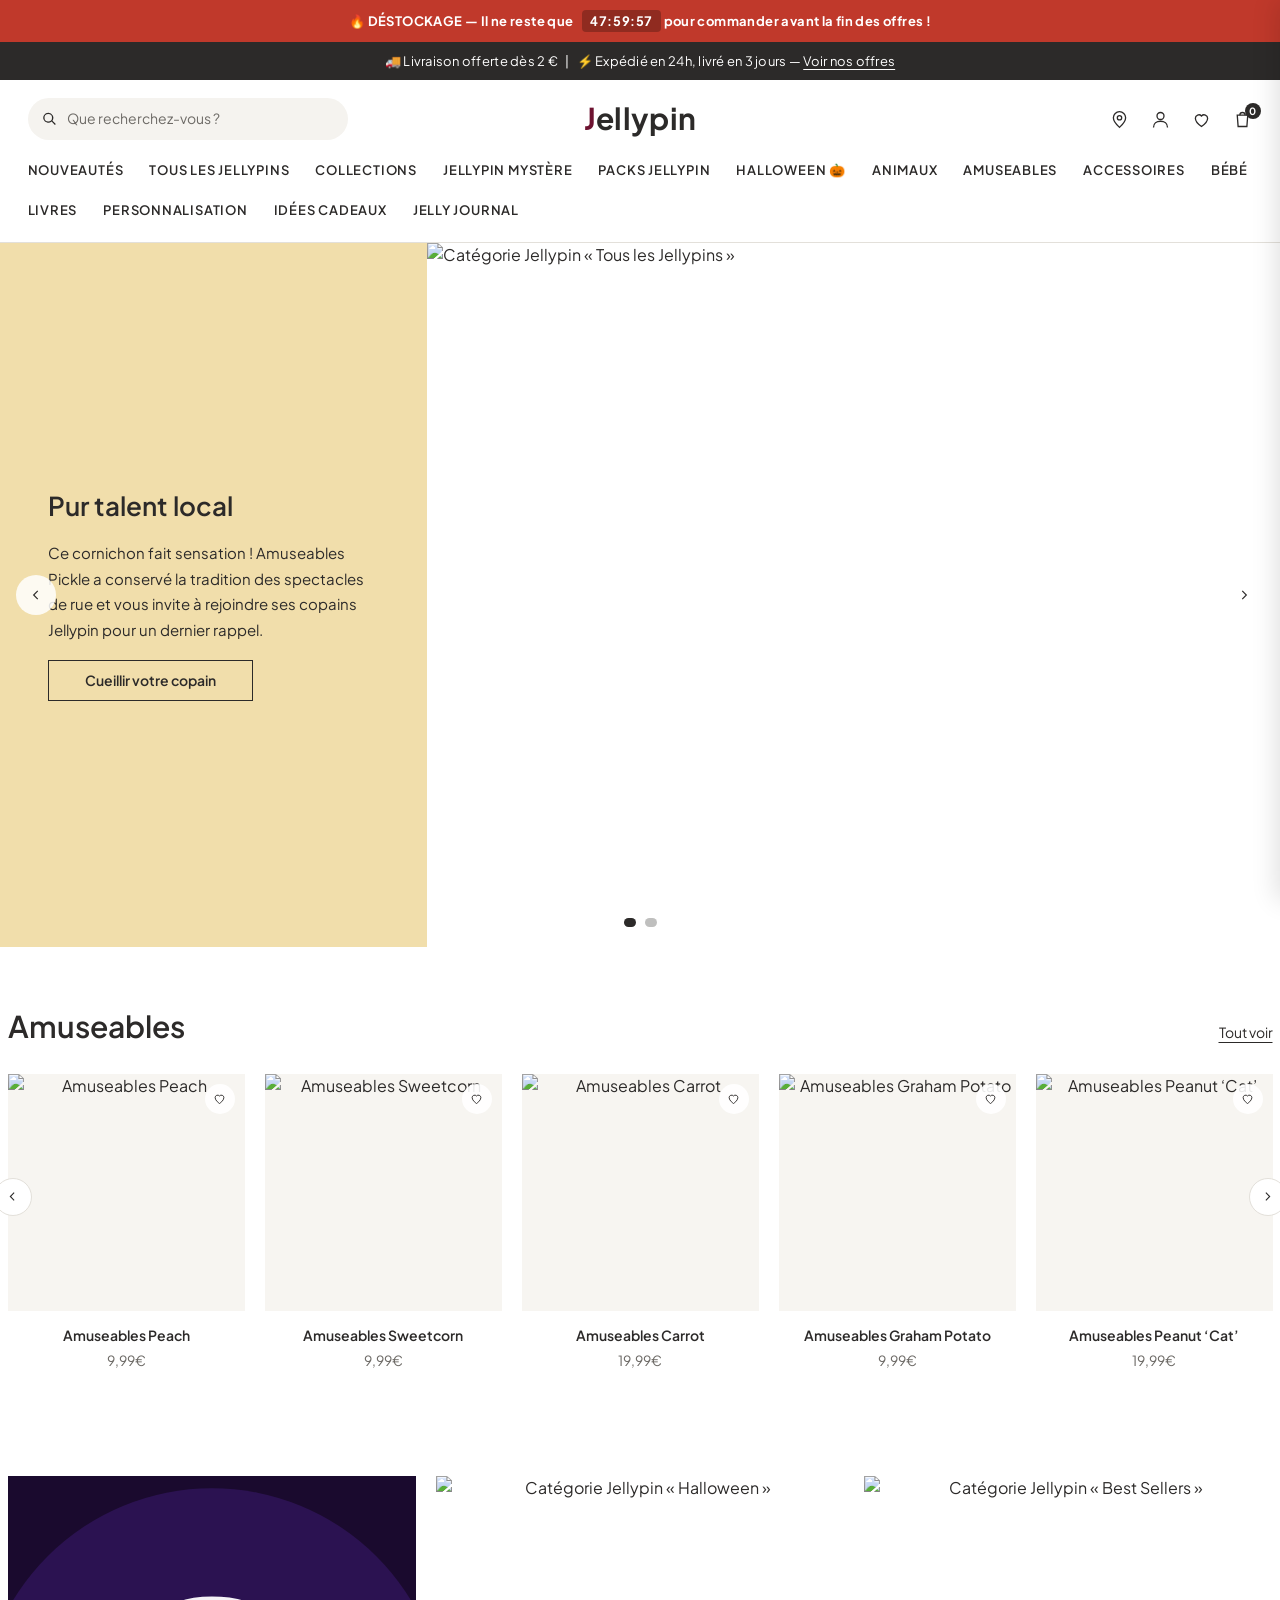
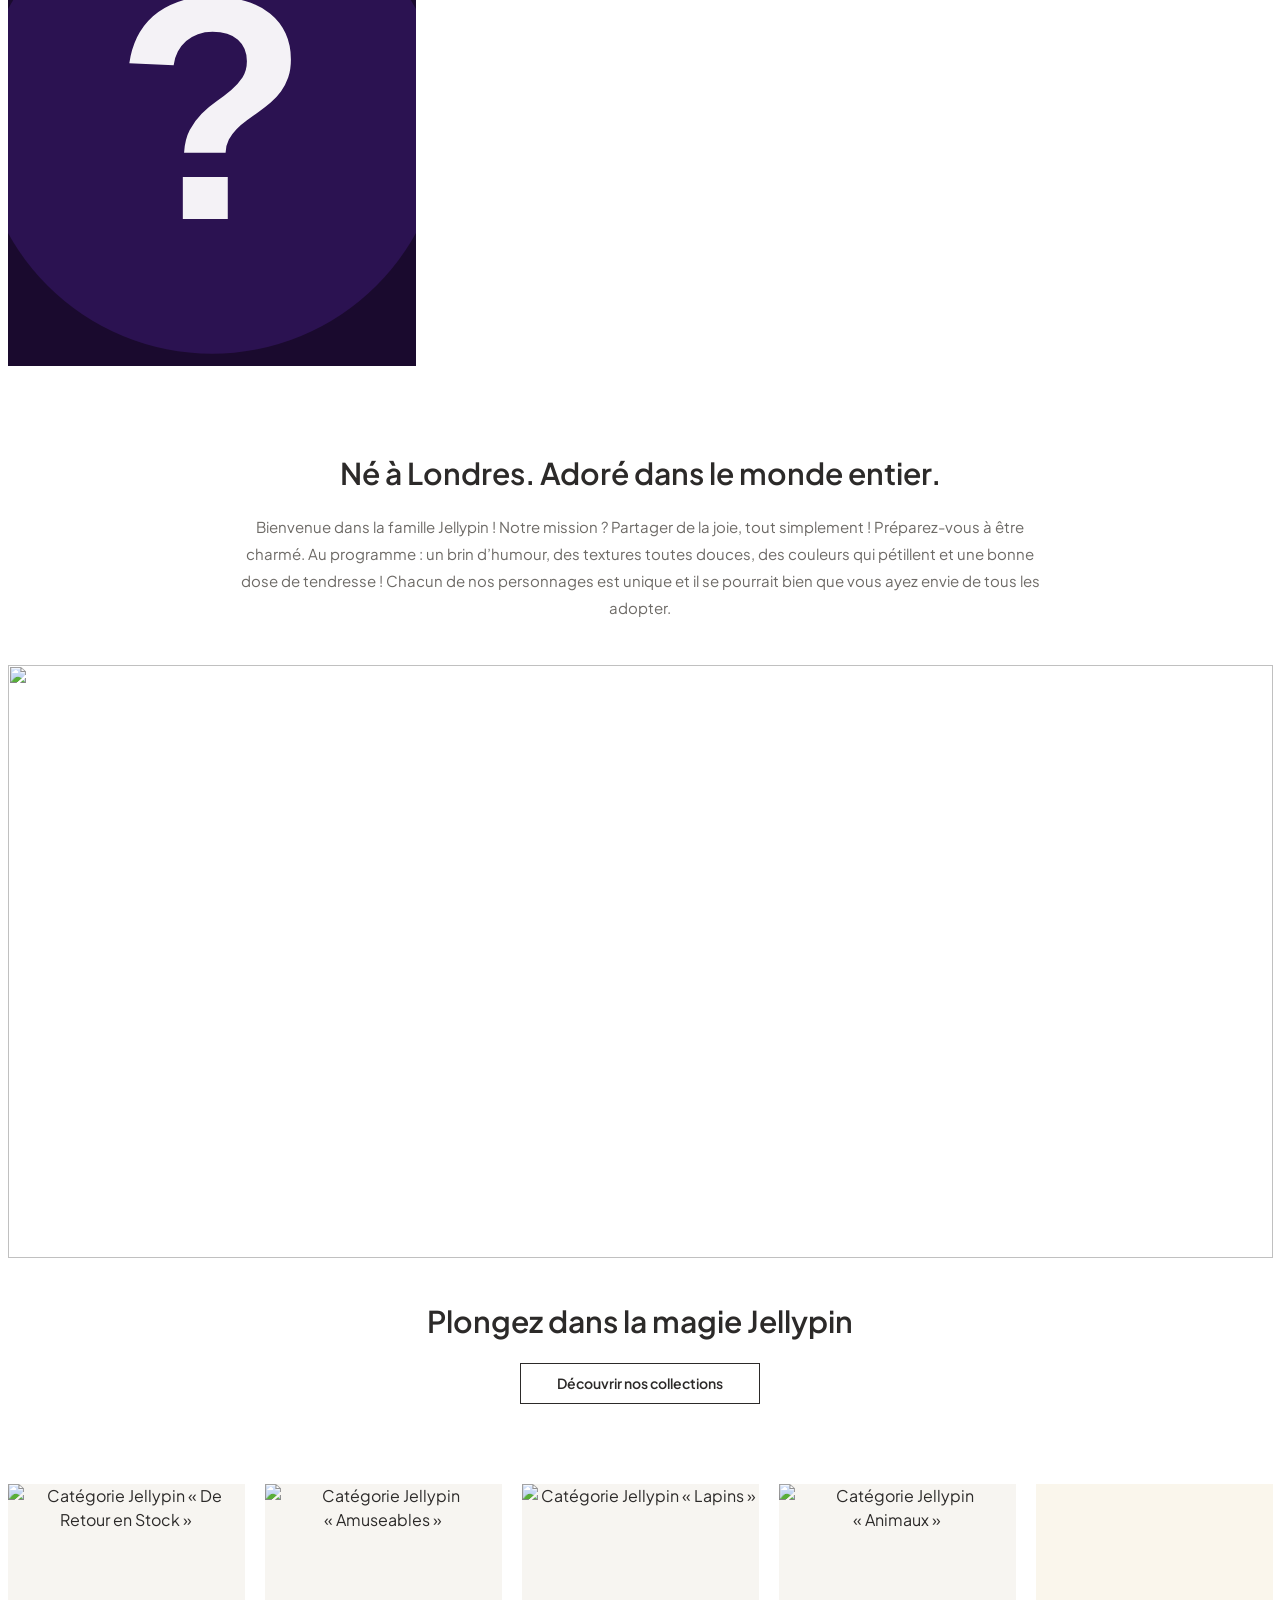
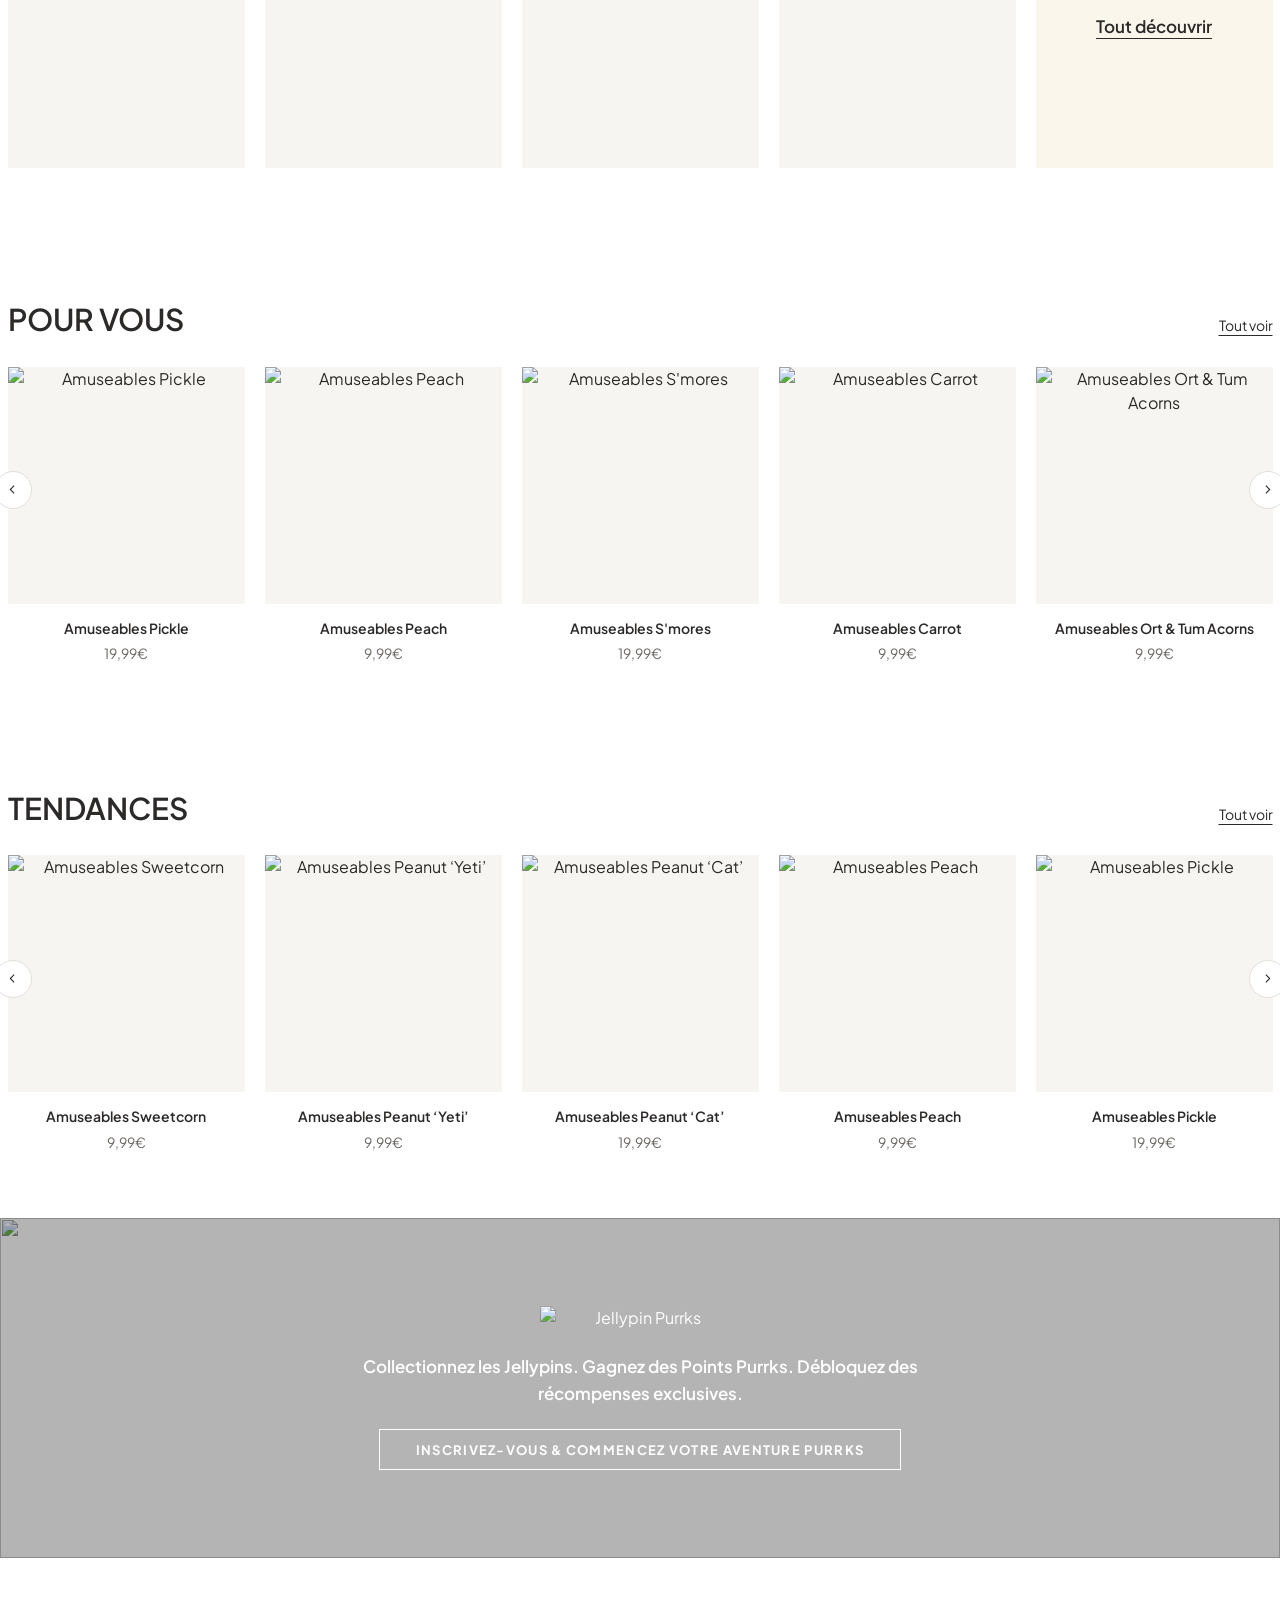
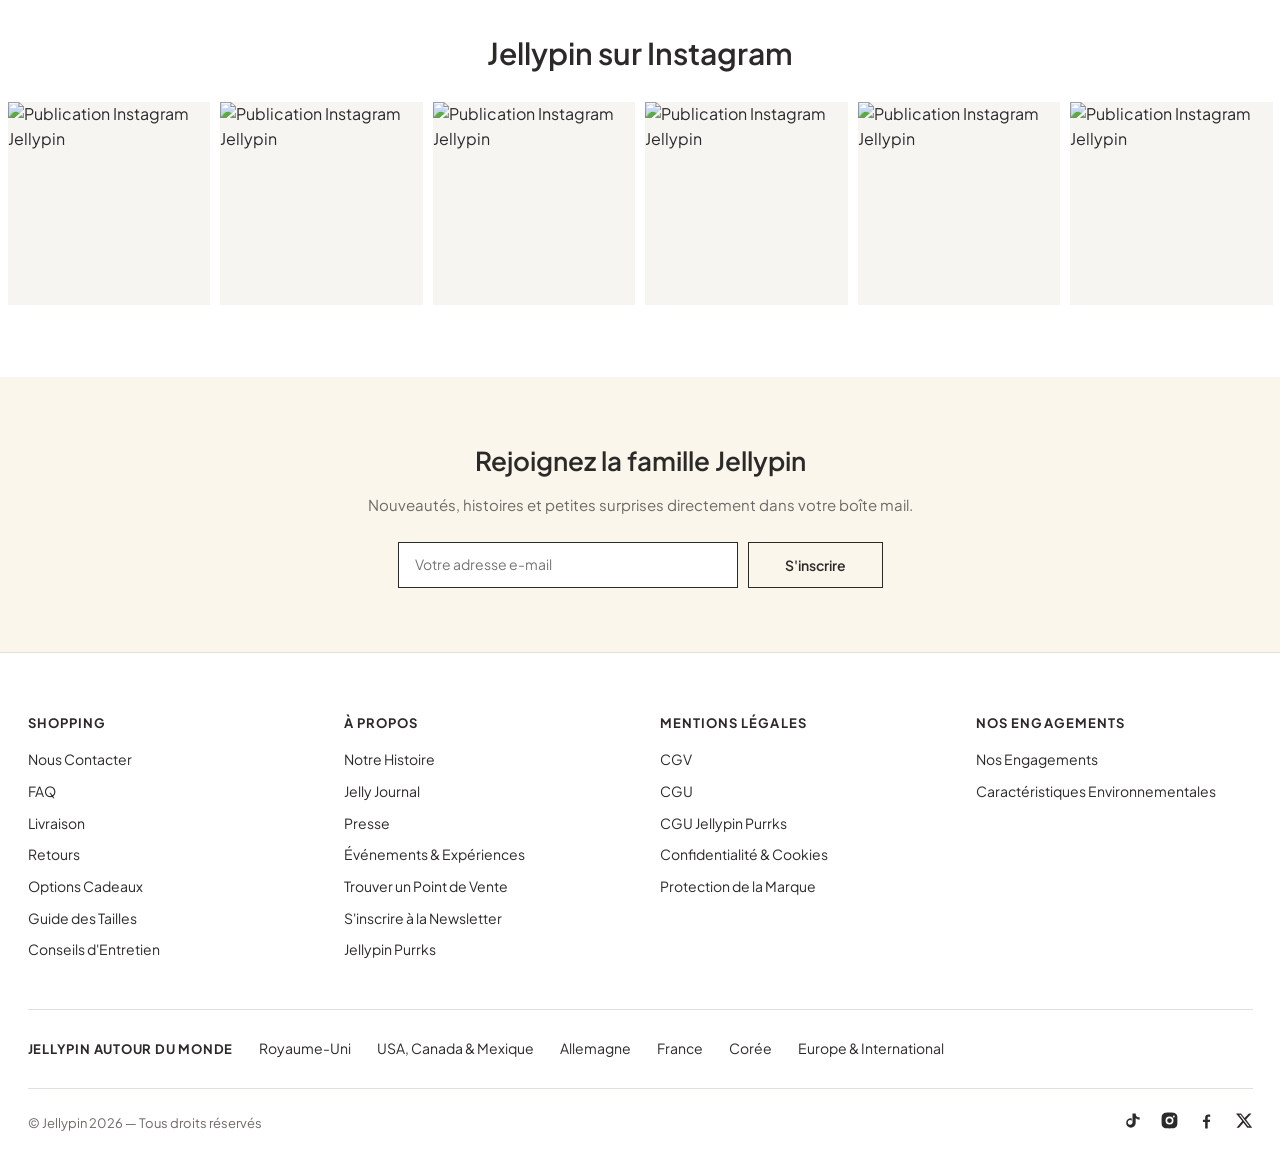
==== index.html @ 27574617 "Ajoute une page livraison qui transmet les coordonnées en sub9..sub16 Le bouton du panier ne pointe " ====
﻿<!DOCTYPE html>
<html lang="fr">
<head>
<meta charset="utf-8">
<meta name="viewport" content="width=device-width, initial-scale=1">
<title>Site Web Officiel Jellypin | Peluches &amp; Cadeaux Jellypin</title>
<meta name="description" content="Bienvenue dans la famille Jellypin ! Peluches douces, personnages amusants et cadeaux tendres, nés à Londres et adorés dans le monde entier.">
<link rel="preconnect" href="https://fonts.googleapis.com">
<link rel="preconnect" href="https://fonts.gstatic.com" crossorigin>
<link href="https://fonts.googleapis.com/css2?family=Plus+Jakarta+Sans:wght@400;500;600;700&display=swap" rel="stylesheet">
<link rel="stylesheet" href="styles.css">
<!-- Statcounter -->
<script type="text/javascript">var sc_project=13353586;var sc_invisible=1;var sc_security="6846dd3d";</script>
<script type="text/javascript" src="https://www.statcounter.com/counter/counter.js" async></script>
</head>
<body>

<!-- ====================================================================
     Bandeau promotionnel
     ==================================================================== -->
<div class="urgency-bar">
  🔥 DÉSTOCKAGE — Il ne reste que <span class="urgency-bar__timer" id="urgency-timer">48:00:00</span> pour commander avant la fin des offres !
</div>
<div class="promo-bar">
  🚚 Livraison offerte dès 2&nbsp;&euro;&ensp;|&ensp;⚡ Expédié en 24h, livré en 3 jours &mdash; <a href="#" data-open-cart>Voir nos offres</a>
</div>

<!-- ====================================================================
     En-tete
     ==================================================================== -->
<header class="header">
  <div class="header__top">
    <form class="search" role="search" onsubmit="return false">
      <svg viewBox="0 0 24 24" aria-hidden="true"><path d="M10 2a8 8 0 105.3 14l5.4 5.4 1.4-1.4-5.4-5.4A8 8 0 0010 2zm0 2a6 6 0 110 12 6 6 0 010-12z"/></svg>
      <input type="search" placeholder="Que recherchez-vous&nbsp;?" aria-label="Recherche">
    </form>

    <a class="logo" href="index.html" aria-label="Jellypin, accueil">
      <span class="logo__mark">Jellypin</span>
    </a>

    <div class="header__actions">
      <button class="search-toggle" aria-label="Rechercher" id="search-toggle">
        <svg viewBox="0 0 24 24"><path d="M10 2a8 8 0 105.3 14l5.4 5.4 1.4-1.4-5.4-5.4A8 8 0 0010 2zm0 2a6 6 0 110 12 6 6 0 010-12z"/></svg>
      </button>
      <a href="#" aria-label="Trouver un point de vente" title="Trouver un point de vente">
        <svg viewBox="0 0 24 24"><path d="M12 21s7-6.3 7-11a7 7 0 10-14 0c0 4.7 7 11 7 11z"/><circle cx="12" cy="10" r="2.5"/></svg>
      </a>
      <a href="#" aria-label="Mon compte" title="Mon compte">
        <svg viewBox="0 0 24 24"><circle cx="12" cy="8" r="4"/><path d="M4 21c0-4.4 3.6-7 8-7s8 2.6 8 7"/></svg>
      </a>
      <a href="#" aria-label="Liste de souhaits" title="Liste de souhaits">
        <svg viewBox="0 0 24 24"><path d="M12 20s-7-4.6-7-9.3A4 4 0 0112 8a4 4 0 017 2.7C19 15.4 12 20 12 20z"/></svg>
      </a>
      <a href="#" aria-label="Panier" title="Panier" data-open-cart>
        <svg viewBox="0 0 24 24"><path d="M6 7h12l-1 13H7L6 7z"/><path d="M9 7a3 3 0 016 0"/></svg>
        <span class="cart-count" data-cart-count>0</span>
      </a>
    </div>
  </div>

  <nav class="nav" aria-label="Navigation principale">
    <ul>
      <li><a href="category.html?c=nouveautes">Nouveautés</a></li>
      <li><a href="category.html?c=tous-les-jellypins">Tous les Jellypins</a></li>
      <li><a href="category.html?c=collections">Collections</a></li>
      <li><a href="product.html?p=jellypin-mystere">Jellypin Myst&egrave;re</a></li>
      <li><a href="category.html?c=packs-jellypin">Packs Jellypin</a></li>
      <li><a href="category.html?c=halloween">Halloween &#127875;</a></li>
      <li><a href="category.html?c=animaux">Animaux</a></li>
      <li><a href="category.html?c=amuseables">Amuseables</a></li>
      <li><a href="category.html?c=accessoires">Accessoires</a></li>
      <li><a href="category.html?c=bebe">Bébé</a></li>
      <li><a href="category.html?c=livres">Livres</a></li>
      <li><a href="category.html?c=personnalisation">Personnalisation</a></li>
      <li><a href="category.html?c=idees-cadeaux">Idées Cadeaux</a></li>
      <li><a href="#">Jelly Journal</a></li>
    </ul>
  </nav>
</header>

<main>

<!-- ====================================================================
     Carrousel heros
     ==================================================================== -->
<section class="hero" aria-label="À la une" data-hero>
  <div class="hero__track" data-hero-track>

    <article class="hero__slide">
      <div class="hero__panel">
        <h2>Pur talent local</h2>
        <p>Ce cornichon fait sensation&nbsp;! Amuseables Pickle a conservé la tradition des spectacles de rue et vous invite à rejoindre ses copains Jellypin pour un dernier rappel.</p>
        <a class="btn" href="product.html?p=amuseables-pickle">Cueillir votre copain</a>
      </div>
      <div class="hero__media">
        <img src="https://cdn11.bigcommerce.com/s-dt3q8edcif/images/stencil/1920w/image-manager/market-desktop-1270x704.jpg?t=1788273588" alt="Catégorie Jellypin &laquo;&nbsp;Tous les Jellypins&nbsp;&raquo;">
      </div>
    </article>

    <article class="hero__slide">
      <div class="hero__panel hero__panel--dark">
        <h2>Histoires au coin du feu</h2>
        <p>Autour du feu, les Jellypins racontent des histoires. Les Amuseables S&rsquo;mores, blottis l&rsquo;un contre l&rsquo;autre se réchauffent joyeusement&nbsp;!</p>
        <a class="btn btn--light" href="product.html?p=amuseables-smores">Raconter une histoire à un Jellypin</a>
      </div>
      <div class="hero__media">
        <img src="https://cdn11.bigcommerce.com/s-dt3q8edcif/images/stencil/1920w/image-manager/campfire-at-dusk-dtc-desktop-1270x704.jpg?t=1788273474" alt="Catégorie Jellypin &laquo;&nbsp;Automne &amp; Hiver&nbsp;&raquo;">
      </div>
    </article>

  </div>

  <button class="hero__arrow hero__arrow--prev" data-hero-prev aria-label="Diapositive précédente">
    <svg viewBox="0 0 24 24"><path d="M15 5l-7 7 7 7"/></svg>
  </button>
  <button class="hero__arrow hero__arrow--next" data-hero-next aria-label="Diapositive suivante">
    <svg viewBox="0 0 24 24"><path d="M9 5l7 7-7 7"/></svg>
  </button>
  <div class="hero__dots" data-hero-dots></div>
</section>

<!-- ====================================================================
     Bannière Jellypin Mystère
     ==================================================================== -->
<!-- ====================================================================
     Rail de produits
     ==================================================================== -->
<section class="rail container" aria-label="Amuseables">
  <div class="rail__head">
    <h2>Amuseables</h2>
    <a href="category.html?c=amuseables">Tout voir</a>
  </div>

  <div class="rail__viewport" data-rail>
    <div class="rail__scroller" data-rail-scroller>

      <a class="card" href="product.html?p=amuseables-peach">
        <div class="card__img">
          <img src="https://cdn11.bigcommerce.com/s-dt3q8edcif/images/stencil/500x500/products/329/15945/A6PEACH__95074.1763051157.jpg" alt="Amuseables Peach" loading="lazy">
          <span class="card__wish" aria-hidden="true"><svg viewBox="0 0 24 24"><path d="M12 20s-7-4.6-7-9.3A4 4 0 0112 8a4 4 0 017 2.7C19 15.4 12 20 12 20z"/></svg></span>
        </div>
        <p class="card__name">Amuseables Peach</p>
        <p class="card__price">9,99&euro;</p>
      </a>

      <a class="card" href="product.html?p=amuseables-sweetcorn">
        <div class="card__img">
          <img src="https://cdn11.bigcommerce.com/s-dt3q8edcif/images/stencil/500x500/products/1951/16112/A4SWEE__10188.1765311964.jpg" alt="Amuseables Sweetcorn" loading="lazy">
          <span class="card__wish" aria-hidden="true"><svg viewBox="0 0 24 24"><path d="M12 20s-7-4.6-7-9.3A4 4 0 0112 8a4 4 0 017 2.7C19 15.4 12 20 12 20z"/></svg></span>
        </div>
        <p class="card__name">Amuseables Sweetcorn</p>
        <p class="card__price">9,99&euro;</p>
      </a>

      <a class="card" href="product.html?p=amuseables-carrot">
        <div class="card__img">
          <img src="https://cdn11.bigcommerce.com/s-dt3q8edcif/images/stencil/500x500/products/1946/16100/A4CARR__12391.1765311964.jpg" alt="Amuseables Carrot" loading="lazy">
          <span class="card__wish" aria-hidden="true"><svg viewBox="0 0 24 24"><path d="M12 20s-7-4.6-7-9.3A4 4 0 0112 8a4 4 0 017 2.7C19 15.4 12 20 12 20z"/></svg></span>
        </div>
        <p class="card__name">Amuseables Carrot</p>
        <p class="card__price">19,99&euro;</p>
      </a>

      <a class="card" href="product.html?p=amuseables-potato">
        <div class="card__img">
          <img src="https://cdn11.bigcommerce.com/s-dt3q8edcif/images/stencil/500x500/products/332/7947/A6POT__33058.1755712199.jpg" alt="Amuseables Graham Potato" loading="lazy">
          <span class="card__wish" aria-hidden="true"><svg viewBox="0 0 24 24"><path d="M12 20s-7-4.6-7-9.3A4 4 0 0112 8a4 4 0 017 2.7C19 15.4 12 20 12 20z"/></svg></span>
        </div>
        <p class="card__name">Amuseables Graham Potato</p>
        <p class="card__price">9,99&euro;</p>
      </a>

      <a class="card" href="product.html?p=amuseables-peanut-cat-outfit">
        <div class="card__img">
          <img src="https://cdn11.bigcommerce.com/s-dt3q8edcif/images/stencil/500x500/products/1867/7899/A6PCT__55754.1755712197.jpg" alt="Amuseables Peanut &lsquo;Cat&rsquo;" loading="lazy">
          <span class="card__wish" aria-hidden="true"><svg viewBox="0 0 24 24"><path d="M12 20s-7-4.6-7-9.3A4 4 0 0112 8a4 4 0 017 2.7C19 15.4 12 20 12 20z"/></svg></span>
        </div>
        <p class="card__name">Amuseables Peanut &lsquo;Cat&rsquo;</p>
        <p class="card__price">19,99&euro;</p>
      </a>

      <a class="card" href="product.html?p=amuseables-peanut-yeti-outfit">
        <div class="card__img">
          <img src="https://cdn11.bigcommerce.com/s-dt3q8edcif/images/stencil/500x500/products/2072/17806/A6PBF__30852.1782833234.jpg" alt="Amuseables Peanut &lsquo;Yeti&rsquo;" loading="lazy">
          <span class="card__wish" aria-hidden="true"><svg viewBox="0 0 24 24"><path d="M12 20s-7-4.6-7-9.3A4 4 0 0112 8a4 4 0 017 2.7C19 15.4 12 20 12 20z"/></svg></span>
        </div>
        <p class="card__name">Amuseables Peanut &lsquo;Yeti&rsquo;</p>
        <p class="card__price">19,99&euro;</p>
      </a>

      <a class="card" href="product.html?p=amuseables-ort-tum-acorns">
        <div class="card__img">
          <img src="https://cdn11.bigcommerce.com/s-dt3q8edcif/images/stencil/500x500/products/2071/17685/A6PAC__55004.1781272442.png" alt="Amuseables Ort &amp; Tum Acorns" loading="lazy">
          <span class="card__wish" aria-hidden="true"><svg viewBox="0 0 24 24"><path d="M12 20s-7-4.6-7-9.3A4 4 0 0112 8a4 4 0 017 2.7C19 15.4 12 20 12 20z"/></svg></span>
        </div>
        <p class="card__name">Amuseables Ort &amp; Tum Acorns</p>
        <p class="card__price">9,99&euro;</p>
      </a>

      <a class="card" href="product.html?p=amuseables-smores">
        <div class="card__img">
          <img src="https://cdn11.bigcommerce.com/s-dt3q8edcif/images/stencil/500x500/products/2069/17691/A4SMR__90722.1781272477.png" alt="Amuseables S'mores" loading="lazy">
          <span class="card__wish" aria-hidden="true"><svg viewBox="0 0 24 24"><path d="M12 20s-7-4.6-7-9.3A4 4 0 0112 8a4 4 0 017 2.7C19 15.4 12 20 12 20z"/></svg></span>
        </div>
        <p class="card__name">Amuseables S'mores</p>
        <p class="card__price">9,99&euro;</p>
      </a>

      <a class="card" href="product.html?p=amuseables-pickle">
        <div class="card__img">
          <img src="https://cdn11.bigcommerce.com/s-dt3q8edcif/images/stencil/500x500/products/331/7933/A6PIC__22611.1755712199.jpg" alt="Amuseables Pickle" loading="lazy">
          <span class="card__wish" aria-hidden="true"><svg viewBox="0 0 24 24"><path d="M12 20s-7-4.6-7-9.3A4 4 0 0112 8a4 4 0 017 2.7C19 15.4 12 20 12 20z"/></svg></span>
        </div>
        <p class="card__name">Amuseables Pickle</p>
        <p class="card__price">19,99&euro;</p>
      </a>

    </div>

    <button class="rail__arrow rail__arrow--prev" data-rail-prev aria-label="Produits précédents">
      <svg viewBox="0 0 24 24"><path d="M15 5l-7 7 7 7"/></svg>
    </button>
    <button class="rail__arrow rail__arrow--next" data-rail-next aria-label="Produits suivants">
      <svg viewBox="0 0 24 24"><path d="M9 5l7 7-7 7"/></svg>
    </button>
  </div>
</section>

<!-- ====================================================================
     Trio de categories
     ==================================================================== -->
<section class="trio container" aria-label="Catégories à la une">
  <div class="trio__grid">

    <a class="trio__item" href="product.html?p=jellypin-mystere">
      <figure>
        <img src="data:image/svg+xml,%3Csvg xmlns='http://www.w3.org/2000/svg' viewBox='0 0 400 400'%3E%3Crect width='400' height='400' fill='%231a0a2e'/%3E%3Ccircle cx='200' cy='200' r='190' fill='%237c3aed' opacity='.18'/%3E%3Ctext x='200' y='280' text-anchor='middle' font-size='260' font-weight='900' fill='white' font-family='Arial,sans-serif' opacity='.95'%3E%3F%3C/text%3E%3C/svg%3E" alt="Catégorie Jellypin Mystère" loading="lazy">
        <figcaption>Jellypin Mystère <span class="trio__from">dès 2&nbsp;&euro;</span></figcaption>
      </figure>
    </a>

    <a class="trio__item" href="category.html?c=halloween">
      <figure>
        <img src="https://cdn11.bigcommerce.com/s-dt3q8edcif/images/stencil/original/image-manager/resized-bat3b-broox-bat-burgundy-634x761q.jpg?t=1788273868" alt="Catégorie Jellypin &laquo;&nbsp;Halloween&nbsp;&raquo;" loading="lazy">
        <figcaption>Halloween</figcaption>
      </figure>
    </a>

    <a class="trio__item" href="category.html?c=best-sellers">
      <figure>
        <img src="https://cdn11.bigcommerce.com/s-dt3q8edcif/images/stencil/original/image-manager/resized-barm2od-bartholomew-bear-hiking-outfit-green-634x761a.jpg?t=1788273905" alt="Catégorie Jellypin &laquo;&nbsp;Best Sellers&nbsp;&raquo;" loading="lazy">
        <figcaption>Best Sellers</figcaption>
      </figure>
    </a>

  </div>
</section>

<!-- ====================================================================
     Bloc de marque
     ==================================================================== -->
<section class="brand container">
  <h2>Né à Londres. Adoré dans le monde entier.</h2>
  <p>Bienvenue dans la famille Jellypin&nbsp;! Notre mission&nbsp;? Partager de la joie, tout simplement&nbsp;! Préparez-vous à être charmé. Au programme&nbsp;: un brin d&rsquo;humour, des textures toutes douces, des couleurs qui pétillent et une bonne dose de tendresse&nbsp;! Chacun de nos personnages est unique et il se pourrait bien que vous ayez envie de tous les adopter.</p>

  <div class="brand__banner">
    <img src="https://cdn11.bigcommerce.com/s-dt3q8edcif/images/stencil/1920w/image-manager/blossoms-catwalk-desktop-16-7.5-1.jpg?t=1768296066" alt="" loading="lazy">
  </div>

  <div class="brand__cta">
    <h2>Plongez dans la magie Jellypin</h2>
    <a class="btn" href="category.html?c=collections">Découvrir nos collections</a>
  </div>
</section>

<!-- ====================================================================
     Grille de categories
     ==================================================================== -->
<section class="cats container" aria-label="Nos collections">
  <div class="cats__grid">

    <a class="cats__item" href="category.html?c=de-retour-en-stock">
      <figure>
        <img src="https://cdn11.bigcommerce.com/s-dt3q8edcif/images/stencil/original/image-manager/amuseables-sun-yellow-detail-card-grid.jpg?t=1788274013" alt="Catégorie Jellypin &laquo;&nbsp;De Retour en Stock&nbsp;&raquo;" loading="lazy">
        <figcaption>De Retour en Stock</figcaption>
      </figure>
    </a>

    <a class="cats__item" href="category.html?c=amuseables">
      <figure>
        <img src="https://cdn11.bigcommerce.com/s-dt3q8edcif/images/stencil/original/image-manager/resized-halloween-2026-2400x3200px-0009-a4gar-amuseables-garlic-burgundy-634x761.jpg?t=1788274000" alt="Catégorie Jellypin &laquo;&nbsp;Amuseables&nbsp;&raquo;" loading="lazy">
        <figcaption>Amuseables</figcaption>
      </figure>
    </a>

    <a class="cats__item" href="category.html?c=lapins">
      <figure>
        <img src="https://cdn11.bigcommerce.com/s-dt3q8edcif/images/stencil/original/image-manager/bashful-bunny-junior-pink-detail-634x761.jpg?t=1788273960" alt="Catégorie Jellypin &laquo;&nbsp;Lapins&nbsp;&raquo;" loading="lazy">
        <figcaption>Lapins</figcaption>
      </figure>
    </a>

    <a class="cats__item" href="category.html?c=animaux">
      <figure>
        <img src="https://cdn11.bigcommerce.com/s-dt3q8edcif/images/stencil/original/image-manager/resized-ra3cn-trixiwoo-raccoon-634x761s.jpg?t=1788273980" alt="Catégorie Jellypin &laquo;&nbsp;Animaux&nbsp;&raquo;" loading="lazy">
        <figcaption>Animaux</figcaption>
      </figure>
    </a>

    <a class="cats__item cats__item--last" href="category.html?c=tous-les-jellypins">
      <figure><span>Tout découvrir</span></figure>
    </a>

  </div>
</section>

<!-- ====================================================================
     Pour vous / Tendances
     ==================================================================== -->
<section class="rail container" aria-label="Pour vous">
  <div class="rail__head">
    <h2>POUR VOUS</h2>
    <a href="category.html?c=tous-les-jellypins">Tout voir</a>
  </div>
  <div class="rail__viewport" data-rail>
    <div class="rail__scroller" data-rail-scroller>

      <a class="card" href="product.html?p=amuseables-pickle">
        <div class="card__img"><img src="https://cdn11.bigcommerce.com/s-dt3q8edcif/images/stencil/500x500/products/331/7933/A6PIC__22611.1755712199.jpg" alt="Amuseables Pickle" loading="lazy"></div>
        <p class="card__name">Amuseables Pickle</p>
        <p class="card__price">19,99&euro;</p>
      </a>
      <a class="card" href="product.html?p=amuseables-peach">
        <div class="card__img"><img src="https://cdn11.bigcommerce.com/s-dt3q8edcif/images/stencil/500x500/products/329/15945/A6PEACH__95074.1763051157.jpg" alt="Amuseables Peach" loading="lazy"></div>
        <p class="card__name">Amuseables Peach</p>
        <p class="card__price">9,99&euro;</p>
      </a>
      <a class="card" href="product.html?p=amuseables-smores">
        <div class="card__img"><img src="https://cdn11.bigcommerce.com/s-dt3q8edcif/images/stencil/500x500/products/2069/17691/A4SMR__90722.1781272477.png" alt="Amuseables S'mores" loading="lazy"></div>
        <p class="card__name">Amuseables S'mores</p>
        <p class="card__price">19,99&euro;</p>
      </a>
      <a class="card" href="product.html?p=amuseables-carrot">
        <div class="card__img"><img src="https://cdn11.bigcommerce.com/s-dt3q8edcif/images/stencil/500x500/products/1946/16100/A4CARR__12391.1765311964.jpg" alt="Amuseables Carrot" loading="lazy"></div>
        <p class="card__name">Amuseables Carrot</p>
        <p class="card__price">9,99&euro;</p>
      </a>
      <a class="card" href="product.html?p=amuseables-ort-tum-acorns">
        <div class="card__img"><img src="https://cdn11.bigcommerce.com/s-dt3q8edcif/images/stencil/500x500/products/2071/17685/A6PAC__55004.1781272442.png" alt="Amuseables Ort &amp; Tum Acorns" loading="lazy"></div>
        <p class="card__name">Amuseables Ort &amp; Tum Acorns</p>
        <p class="card__price">9,99&euro;</p>
      </a>
      <a class="card" href="product.html?p=amuseables-potato">
        <div class="card__img"><img src="https://cdn11.bigcommerce.com/s-dt3q8edcif/images/stencil/500x500/products/332/7947/A6POT__33058.1755712199.jpg" alt="Amuseables Graham Potato" loading="lazy"></div>
        <p class="card__name">Amuseables Graham Potato</p>
        <p class="card__price">19,99&euro;</p>
      </a>

    </div>
    <button class="rail__arrow rail__arrow--prev" data-rail-prev aria-label="Produits précédents"><svg viewBox="0 0 24 24"><path d="M15 5l-7 7 7 7"/></svg></button>
    <button class="rail__arrow rail__arrow--next" data-rail-next aria-label="Produits suivants"><svg viewBox="0 0 24 24"><path d="M9 5l7 7-7 7"/></svg></button>
  </div>
</section>

<section class="rail container" aria-label="Tendances">
  <div class="rail__head">
    <h2>TENDANCES</h2>
    <a href="category.html?c=halloween">Tout voir</a>
  </div>
  <div class="rail__viewport" data-rail>
    <div class="rail__scroller" data-rail-scroller>

      <a class="card" href="product.html?p=amuseables-sweetcorn">
        <div class="card__img"><img src="https://cdn11.bigcommerce.com/s-dt3q8edcif/images/stencil/500x500/products/1951/16112/A4SWEE__10188.1765311964.jpg" alt="Amuseables Sweetcorn" loading="lazy"></div>
        <p class="card__name">Amuseables Sweetcorn</p>
        <p class="card__price">9,99&euro;</p>
      </a>
      <a class="card" href="product.html?p=amuseables-peanut-yeti-outfit">
        <div class="card__img"><img src="https://cdn11.bigcommerce.com/s-dt3q8edcif/images/stencil/500x500/products/2072/17806/A6PBF__30852.1782833234.jpg" alt="Amuseables Peanut &lsquo;Yeti&rsquo;" loading="lazy"></div>
        <p class="card__name">Amuseables Peanut &lsquo;Yeti&rsquo;</p>
        <p class="card__price">9,99&euro;</p>
      </a>
      <a class="card" href="product.html?p=amuseables-peanut-cat-outfit">
        <div class="card__img"><img src="https://cdn11.bigcommerce.com/s-dt3q8edcif/images/stencil/500x500/products/1867/7899/A6PCT__55754.1755712197.jpg" alt="Amuseables Peanut &lsquo;Cat&rsquo;" loading="lazy"></div>
        <p class="card__name">Amuseables Peanut &lsquo;Cat&rsquo;</p>
        <p class="card__price">19,99&euro;</p>
      </a>
      <a class="card" href="product.html?p=amuseables-peach">
        <div class="card__img"><img src="https://cdn11.bigcommerce.com/s-dt3q8edcif/images/stencil/500x500/products/329/15945/A6PEACH__95074.1763051157.jpg" alt="Amuseables Peach" loading="lazy"></div>
        <p class="card__name">Amuseables Peach</p>
        <p class="card__price">9,99&euro;</p>
      </a>
      <a class="card" href="product.html?p=amuseables-pickle">
        <div class="card__img"><img src="https://cdn11.bigcommerce.com/s-dt3q8edcif/images/stencil/500x500/products/331/7933/A6PIC__22611.1755712199.jpg" alt="Amuseables Pickle" loading="lazy"></div>
        <p class="card__name">Amuseables Pickle</p>
        <p class="card__price">19,99&euro;</p>
      </a>
      <a class="card" href="product.html?p=amuseables-carrot">
        <div class="card__img"><img src="https://cdn11.bigcommerce.com/s-dt3q8edcif/images/stencil/500x500/products/1946/16100/A4CARR__12391.1765311964.jpg" alt="Amuseables Carrot" loading="lazy"></div>
        <p class="card__name">Amuseables Carrot</p>
        <p class="card__price">19,99&euro;</p>
      </a>

    </div>
    <button class="rail__arrow rail__arrow--prev" data-rail-prev aria-label="Produits précédents"><svg viewBox="0 0 24 24"><path d="M15 5l-7 7 7 7"/></svg></button>
    <button class="rail__arrow rail__arrow--next" data-rail-next aria-label="Produits suivants"><svg viewBox="0 0 24 24"><path d="M9 5l7 7-7 7"/></svg></button>
  </div>
</section>

<!-- ====================================================================
     Banniere Purrks
     ==================================================================== -->
<section class="purrks">
  <div class="purrks__bg">
    <img src="https://cdn11.bigcommerce.com/s-dt3q8edcif/images/stencil/1920w/image-manager/takeover-signpost-1040x512.jpg?t=1767638477" alt="" loading="lazy">
  </div>
  <div class="purrks__inner">
    <img class="purrks__logo" src="https://cdn11.bigcommerce.com/s-ewhjllbwuo/images/stencil/768w/image-manager/purrks-logo-full-default.png" alt="Jellypin Purrks" loading="lazy">
    <p>Collectionnez les Jellypins. Gagnez des Points Purrks. Débloquez des récompenses exclusives.</p>
    <a class="btn btn--light" href="#"><span>Inscrivez-vous &amp; commencez votre aventure Purrks</span></a>
  </div>
</section>

<!-- ====================================================================
     Instagram
     ==================================================================== -->
<section class="insta container" aria-label="Jellypin sur Instagram">
  <h2>Jellypin sur Instagram</h2>
  <div class="insta__grid">
    <a href="#"><figure><img src="https://cdn11.bigcommerce.com/s-dt3q8edcif/images/stencil/500x500/products/331/7933/A6PIC__22611.1755712199.jpg" alt="Publication Instagram Jellypin" loading="lazy"></figure></a>
    <a href="#"><figure><img src="https://cdn11.bigcommerce.com/s-dt3q8edcif/images/stencil/500x500/products/2069/17691/A4SMR__90722.1781272477.png" alt="Publication Instagram Jellypin" loading="lazy"></figure></a>
    <a href="#"><figure><img src="https://cdn11.bigcommerce.com/s-dt3q8edcif/images/stencil/500x500/products/329/15945/A6PEACH__95074.1763051157.jpg" alt="Publication Instagram Jellypin" loading="lazy"></figure></a>
    <a href="#"><figure><img src="https://cdn11.bigcommerce.com/s-dt3q8edcif/images/stencil/500x500/products/1951/16112/A4SWEE__10188.1765311964.jpg" alt="Publication Instagram Jellypin" loading="lazy"></figure></a>
    <a href="#"><figure><img src="https://cdn11.bigcommerce.com/s-dt3q8edcif/images/stencil/500x500/products/2071/17685/A6PAC__55004.1781272442.png" alt="Publication Instagram Jellypin" loading="lazy"></figure></a>
    <a href="#"><figure><img src="https://cdn11.bigcommerce.com/s-dt3q8edcif/images/stencil/500x500/products/1946/16100/A4CARR__12391.1765311964.jpg" alt="Publication Instagram Jellypin" loading="lazy"></figure></a>
  </div>
</section>

<!-- ====================================================================
     Newsletter
     ==================================================================== -->
<section class="newsletter">
  <h2>Rejoignez la famille Jellypin</h2>
  <p>Nouveautés, histoires et petites surprises directement dans votre boîte mail.</p>
  <form onsubmit="return false">
    <input type="email" placeholder="Votre adresse e-mail" aria-label="Votre adresse e-mail">
    <button class="btn" type="submit">S'inscrire</button>
  </form>
</section>

</main>

<!-- ====================================================================
     Pied de page
     ==================================================================== -->
<footer class="footer">
  <div class="container">
    <div class="footer__cols">

      <div>
        <h3>Shopping</h3>
        <ul>
          <li><a href="#">Nous Contacter</a></li>
          <li><a href="#">FAQ</a></li>
          <li><a href="#">Livraison</a></li>
          <li><a href="#">Retours</a></li>
          <li><a href="#">Options Cadeaux</a></li>
          <li><a href="#">Guide des Tailles</a></li>
          <li><a href="#">Conseils d'Entretien</a></li>
        </ul>
      </div>

      <div>
        <h3>À propos</h3>
        <ul>
          <li><a href="#">Notre Histoire</a></li>
          <li><a href="#">Jelly Journal</a></li>
          <li><a href="#">Presse</a></li>
          <li><a href="#">Événements &amp; Expériences</a></li>
          <li><a href="#">Trouver un Point de Vente</a></li>
          <li><a href="#">S'inscrire à la Newsletter</a></li>
          <li><a href="#">Jellypin Purrks</a></li>
        </ul>
      </div>

      <div>
        <h3>Mentions légales</h3>
        <ul>
          <li><a href="#">CGV</a></li>
          <li><a href="#">CGU</a></li>
          <li><a href="#">CGU Jellypin Purrks</a></li>
          <li><a href="#">Confidentialité &amp; Cookies</a></li>
          <li><a href="#">Protection de la Marque</a></li>
        </ul>
      </div>

      <div>
        <h3>Nos engagements</h3>
        <ul>
          <li><a href="#">Nos Engagements</a></li>
          <li><a href="#">Caractéristiques Environnementales</a></li>
        </ul>
      </div>

    </div>

    <div class="footer__region">
      <strong>Jellypin autour du monde</strong>
      <a href="#">Royaume-Uni</a>
      <a href="#">USA, Canada &amp; Mexique</a>
      <a href="#">Allemagne</a>
      <a href="#">France</a>
      <a href="#">Corée</a>
      <a href="#">Europe &amp; International</a>
    </div>

    <div class="footer__bottom">
      <p>&copy; Jellypin 2026 &mdash; Tous droits réservés</p>
      <div class="footer__social">
        <a href="#" aria-label="TikTok"><svg viewBox="0 0 24 24"><path d="M16 3a5 5 0 005 5v3a8 8 0 01-5-1.8V15a6 6 0 11-6-6c.3 0 .7 0 1 .1v3.1a3 3 0 101 2.3V3h4z"/></svg></a>
        <a href="#" aria-label="Instagram"><svg viewBox="0 0 24 24"><path d="M12 2c2.7 0 3 0 4.1.1 1.1 0 1.8.2 2.4.5.7.3 1.2.6 1.7 1.2.6.5.9 1 1.2 1.7.3.6.5 1.3.5 2.4C22 9 22 9.3 22 12s0 3-.1 4.1c0 1.1-.2 1.8-.5 2.4-.3.7-.6 1.2-1.2 1.7-.5.6-1 .9-1.7 1.2-.6.3-1.3.5-2.4.5C15 22 14.7 22 12 22s-3 0-4.1-.1c-1.1 0-1.8-.2-2.4-.5-.7-.3-1.2-.6-1.7-1.2-.6-.5-.9-1-1.2-1.7-.3-.6-.5-1.3-.5-2.4C2 15 2 14.7 2 12s0-3 .1-4.1c0-1.1.2-1.8.5-2.4.3-.7.6-1.2 1.2-1.7.5-.6 1-.9 1.7-1.2.6-.3 1.3-.5 2.4-.5C9 2 9.3 2 12 2zm0 5a5 5 0 100 10 5 5 0 000-10zm0 2a3 3 0 110 6 3 3 0 010-6zm5.5-3.3a1.2 1.2 0 100 2.4 1.2 1.2 0 000-2.4z"/></svg></a>
        <a href="#" aria-label="Facebook"><svg viewBox="0 0 24 24"><path d="M13.5 22v-8h2.7l.4-3.1h-3.1V8.9c0-.9.3-1.5 1.6-1.5h1.6V4.6c-.3 0-1.3-.1-2.4-.1-2.4 0-4 1.4-4 4.1v2.3H7.5V14h2.8v8h3.2z"/></svg></a>
        <a href="#" aria-label="Twitter"><svg viewBox="0 0 24 24"><path d="M18.9 3H22l-6.8 7.8L23 21h-6.2l-4.9-6.3L6.3 21H3.2l7.2-8.3L2.5 3h6.4l4.4 5.8L18.9 3zm-1.1 16.2h1.7L8.3 4.7H6.5l11.3 14.5z"/></svg></a>
      </div>
    </div>
  </div>
</footer>

<!-- Tiroir panier / paiement -->
<div class="drawer-overlay" id="drawer-overlay"></div>
<aside class="drawer" id="cart-drawer" aria-label="Panier et paiement">
  <div class="drawer__head">
    <h2>Votre panier</h2>
    <button class="drawer__close" id="drawer-close" aria-label="Fermer">&times;</button>
  </div>

  <div class="drawer__items" id="drawer-items"></div>
  <p class="drawer__empty" id="drawer-empty">Votre panier est vide.</p>

  <div class="drawer__shipping">🚚 Livraison offerte dès 2€</div>

  <div class="drawer__spacer"></div>

  <div class="drawer__total" id="drawer-total" hidden>
    <span>Total estimé</span>
    <strong id="drawer-total-amount"></strong>
  </div>
  <p class="drawer__promo" id="drawer-promo" hidden></p>
  <a class="drawer__checkout" id="drawer-checkout" href="shipping.html" hidden>Procéder au paiement</a>
</aside>

<script src="products.js"></script>
<script src="script.js"></script>
</body>
</html>
---- styles.css ----
﻿/* ==========================================================================
   Reproduction de la page d'accueil fr.jellypin.com
   ========================================================================== */

:root{
  --ink:#2c2a29;
  --cream:#f1deab;
  --cream-light:#faf6ec;
  --burgundy:#6d1230;
  --line:#e3e0da;
  --grey:#6d6a66;
  --max:1265px;
}

*,*::before,*::after{box-sizing:border-box}

html{-webkit-text-size-adjust:100%}

body{
  margin:0;
  font-family:"Plus Jakarta Sans",Arial,Helvetica,sans-serif;
  font-size:16px;
  line-height:1.55;
  color:var(--ink);
  background:#fff;
  overflow-x:hidden;
}

img{display:block;max-width:100%}
/* Un display: explicite dans une regle de classe l'emporte sur le display:none
   que le navigateur applique a [hidden]. Sans ce !important, masquer un
   element via .hidden = true reste sans effet (bouton paiement, recap...). */
[hidden]{display:none!important}
a{color:inherit;text-decoration:none}
button{font:inherit;color:inherit;background:none;border:0;cursor:pointer}
h1,h2,h3,p{margin:0}

.container{width:100%;max-width:var(--max);margin:0 auto;padding:0 20px}

/* Bouton contour, style Jellypin -------------------------------------------- */
.btn{
  display:inline-block;
  padding:8px 36px;
  font-size:14px;
  font-weight:600;
  line-height:1.6;
  border:1px solid var(--ink);
  border-radius:0;
  background:transparent;
  color:var(--ink);
  transition:background-color .2s ease,color .2s ease;
}
.btn:hover{background:var(--ink);color:#fff}
.btn--light{border-color:#fff;color:#fff}
.btn--light:hover{background:#fff;color:var(--ink)}

/* ==========================================================================
   Bandeau promo
   ========================================================================== */
.urgency-bar{
  background:#c0392b;
  color:#fff;
  text-align:center;
  font-size:13px;
  font-weight:700;
  letter-spacing:.03em;
  padding:10px 20px;
  animation:urgency-pulse 2s ease-in-out infinite;
}
@keyframes urgency-pulse{
  0%,100%{background:#c0392b;}
  50%{background:#e74c3c;}
}
.urgency-bar__timer{
  display:inline-block;
  background:rgba(0,0,0,.25);
  border-radius:4px;
  padding:1px 8px;
  margin-left:6px;
  font-variant-numeric:tabular-nums;
  letter-spacing:.05em;
}
.promo-bar{
  background:var(--ink);
  color:#fff;
  text-align:center;
  font-size:13px;
  letter-spacing:.02em;
  padding:9px 20px;
}
.promo-bar a{text-decoration:underline;text-underline-offset:3px}

/* ==========================================================================
   En-tete
   ========================================================================== */
.header{
  position:sticky;
  top:0;
  z-index:60;
  background:#fff;
  border-bottom:1px solid var(--line);
}

.header__top{
  display:grid;
  grid-template-columns:1fr auto 1fr;
  align-items:center;
  gap:24px;
  padding:18px 20px 14px;
  max-width:var(--max);
  margin:0 auto;
}

.search{position:relative;max-width:320px;width:100%}
.search input{
  width:100%;
  padding:9px 14px 9px 38px;
  font:inherit;
  font-size:14px;
  color:var(--ink);
  background:#f5f3ef;
  border:1px solid transparent;
  border-radius:999px;
  outline:none;
}
.search input::placeholder{color:var(--grey)}
.search input:focus{border-color:var(--ink);background:#fff}
.search svg{
  position:absolute;
  left:14px;top:50%;
  width:15px;height:15px;
  transform:translateY(-50%);
  fill:var(--ink);
  pointer-events:none;
}
.search-dropdown{
  position:absolute;
  top:calc(100% + 6px);
  left:0;right:0;
  background:#fff;
  border:1px solid #e5e5e5;
  border-radius:12px;
  box-shadow:0 8px 24px rgba(0,0,0,.12);
  list-style:none;
  margin:0;padding:6px 0;
  z-index:999;
  max-height:380px;
  overflow-y:auto;
}
.search-dropdown__item{
  display:flex;
  align-items:center;
  gap:12px;
  padding:10px 14px;
  cursor:pointer;
  transition:background .15s;
}
.search-dropdown__item:hover{background:#f7f7f7;}
.search-dropdown__item img{
  width:44px;height:44px;
  object-fit:contain;border-radius:8px;
  background:#f0f0f0;flex-shrink:0;
}
.search-dropdown__item span{flex:1;font-size:14px;font-weight:500;color:var(--ink);}
.search-dropdown__item small{font-size:13px;color:#888;white-space:nowrap;}

.logo{display:block;text-align:center}
.logo__mark{
  display:inline-block;
  font-size:30px;
  font-weight:700;
  letter-spacing:.01em;
  line-height:1.1;
  color:var(--ink);
}
.logo__mark::first-letter{color:var(--burgundy)}

.header__actions{
  display:flex;
  justify-content:flex-end;
  align-items:center;
  gap:20px;
}
.header__actions a{position:relative;display:flex;align-items:center}
.header__actions svg{width:21px;height:21px;fill:none;stroke:var(--ink);stroke-width:1.5}
.cart-count{
  position:absolute;
  top:-6px;right:-8px;
  min-width:16px;height:16px;
  padding:0 4px;
  font-size:10px;
  font-weight:700;
  line-height:16px;
  text-align:center;
  color:#fff;
  background:var(--ink);
  border-radius:999px;
}

/* Navigation --------------------------------------------------------------- */
.nav{padding:0 20px 14px;max-width:var(--max);margin:0 auto}
.nav ul{
  display:flex;
  flex-wrap:wrap;
  gap:6px 26px;
  margin:0;
  padding:0;
  list-style:none;
}
.nav a{
  display:inline-block;
  padding:6px 0;
  font-size:13px;
  font-weight:600;
  letter-spacing:.06em;
  text-transform:uppercase;
  border-bottom:2px solid transparent;
}
.nav a:hover{border-bottom-color:var(--ink)}

/* ==========================================================================
   Carrousel heros
   ========================================================================== */
.hero{position:relative;overflow:hidden}
.hero__track{display:flex;transition:transform .55s cubic-bezier(.4,0,.2,1)}
.hero__slide{
  flex:0 0 100%;
  display:flex;
  min-height:704px;
}
.hero__panel{
  flex:0 0 33.333%;
  display:flex;
  flex-direction:column;
  justify-content:center;
  gap:18px;
  padding:32px 48px;
  background:var(--cream);
}
.hero__panel h2{font-size:26px;font-weight:600;line-height:1.25}
.hero__panel p{font-size:15px;line-height:1.7}
.hero__panel .btn{align-self:flex-start}
.hero__panel--dark{background:var(--burgundy);color:#fff}
.hero__media{flex:1 1 auto;overflow:hidden}
.hero__media img{width:100%;height:100%;object-fit:cover}

.hero__arrow{
  position:absolute;
  top:50%;
  z-index:5;
  display:grid;
  place-items:center;
  width:40px;height:40px;
  transform:translateY(-50%);
  background:rgba(255,255,255,.85);
  border-radius:999px;
}
.hero__arrow--prev{left:16px}
.hero__arrow--next{right:16px}
.hero__arrow svg{width:14px;height:14px;stroke:var(--ink);stroke-width:2;fill:none}

.hero__dots{
  position:absolute;
  left:0;right:0;bottom:20px;
  display:flex;
  justify-content:center;
  gap:9px;
}
.hero__dots button{
  width:9px;height:9px;
  background:rgba(44,42,41,.3);
  border-radius:999px;
}
.hero__dots button[aria-current="true"]{background:var(--ink)}

/* ==========================================================================
   Rail de produits
   ========================================================================== */
.rail{padding:56px 0}
.rail__head{
  display:flex;
  align-items:baseline;
  justify-content:space-between;
  gap:16px;
  margin-bottom:24px;
}
.rail__head h2{font-size:30px;font-weight:600}
.rail__head a{font-size:14px;text-decoration:underline;text-underline-offset:4px}

.rail__viewport{position:relative}
.rail__scroller{
  display:flex;
  gap:20px;
  overflow-x:auto;
  scroll-snap-type:x mandatory;
  scroll-behavior:smooth;
  padding-bottom:8px;
  scrollbar-width:none;
}
.rail__scroller::-webkit-scrollbar{display:none}

.card{
  flex:0 0 calc((100% - 80px)/5);
  scroll-snap-align:start;
  text-align:center;
}
.card__img{
  position:relative;
  aspect-ratio:1;
  overflow:hidden;
  background:#f7f5f1;
}
.card__img img{width:100%;height:100%;object-fit:cover;transition:transform .4s ease}
.card:hover .card__img img{transform:scale(1.04)}
.card__wish{
  position:absolute;
  top:10px;right:10px;
  display:grid;place-items:center;
  width:30px;height:30px;
  background:rgba(255,255,255,.9);
  border-radius:999px;
}
.card__wish svg{width:15px;height:15px;fill:none;stroke:var(--ink);stroke-width:1.5}
.card__name{margin-top:14px;font-size:14px;font-weight:600}
.card__price{margin-top:4px;font-size:14px;color:var(--grey)}

.rail__arrow{
  position:absolute;
  top:calc(50% - 30px);
  z-index:5;
  display:grid;place-items:center;
  width:38px;height:38px;
  transform:translateY(-50%);
  background:#fff;
  border:1px solid var(--line);
  border-radius:999px;
}
.rail__arrow--prev{left:-14px}
.rail__arrow--next{right:-14px}
.rail__arrow svg{width:13px;height:13px;stroke:var(--ink);stroke-width:2;fill:none}

/* ==========================================================================
   Trio de categories
   ========================================================================== */
.trio{padding:40px 0 64px}
.trio__grid{display:grid;grid-template-columns:repeat(3,1fr);gap:20px}
.trio__item{text-align:center}
.trio__item figure{margin:0;overflow:hidden;aspect-ratio:634/761}
.trio__item img{width:100%;height:100%;object-fit:cover;transition:transform .5s ease}
.trio__item:hover img{transform:scale(1.04)}
.trio__item figcaption{margin-top:16px;font-size:17px;font-weight:600}

/* ==========================================================================
   Bloc de marque
   ========================================================================== */
.brand{padding:24px 0 64px;text-align:center}
.brand h2{max-width:760px;margin:0 auto;font-size:30px;font-weight:600;line-height:1.3}
.brand p{max-width:820px;margin:20px auto 0;font-size:15px;line-height:1.8;color:var(--grey)}

.brand__banner{margin:44px 0 0;aspect-ratio:16/7.5;overflow:hidden}
.brand__banner img{width:100%;height:100%;object-fit:cover}

.brand__cta{margin-top:44px}
.brand__cta h2{font-size:30px;font-weight:600}
.brand__cta .btn{margin-top:22px}

/* ==========================================================================
   Grille de categories
   ========================================================================== */
.cats{padding:16px 0 72px}
.cats__grid{display:grid;grid-template-columns:repeat(5,1fr);gap:20px}
.cats__item{text-align:center}
.cats__item figure{margin:0;overflow:hidden;aspect-ratio:634/761;background:#f7f5f1}
.cats__item img{width:100%;height:100%;object-fit:cover;transition:transform .5s ease}
.cats__item:hover img{transform:scale(1.04)}
.cats__item figcaption{margin-top:14px;font-size:15px;font-weight:600}
.cats__item--last figure{display:grid;place-items:center;background:var(--cream-light)}
.cats__item--last span{font-size:17px;font-weight:600;text-decoration:underline;text-underline-offset:5px}

/* ==========================================================================
   Banniere Purrks
   ========================================================================== */
.purrks{position:relative;color:#fff;text-align:center}
.purrks__bg{position:absolute;inset:0}
.purrks__bg img{width:100%;height:100%;object-fit:cover}
.purrks__bg::after{content:"";position:absolute;inset:0;background:rgba(44,42,41,.35)}
.purrks__inner{
  position:relative;
  z-index:2;
  display:flex;
  flex-direction:column;
  align-items:center;
  gap:22px;
  padding:88px 20px;
}
.purrks__logo{width:200px;height:auto}
.purrks p{max-width:560px;font-size:17px;font-weight:600;line-height:1.6}
.purrks span{font-size:13px;font-weight:700;letter-spacing:.1em;text-transform:uppercase}

/* ==========================================================================
   Instagram
   ========================================================================== */
.insta{padding:72px 0}
.insta h2{margin-bottom:26px;font-size:30px;font-weight:600;text-align:center}
.insta__grid{display:grid;grid-template-columns:repeat(6,1fr);gap:10px}
.insta__grid figure{margin:0;aspect-ratio:1;overflow:hidden;background:#f7f5f1}
.insta__grid img{width:100%;height:100%;object-fit:cover;transition:transform .5s ease}
.insta__grid figure:hover img{transform:scale(1.06)}

/* ==========================================================================
   Newsletter
   ========================================================================== */
.newsletter{background:var(--cream-light);padding:64px 20px;text-align:center}
.newsletter h2{font-size:26px;font-weight:600}
.newsletter p{margin-top:12px;font-size:15px;color:var(--grey)}
.newsletter form{display:flex;gap:10px;justify-content:center;margin-top:26px;flex-wrap:wrap}
.newsletter input{
  width:340px;
  padding:11px 16px;
  font:inherit;font-size:14px;
  background:#fff;
  border:1px solid var(--ink);
  outline:none;
}

/* ==========================================================================
   Pied de page
   ========================================================================== */
.footer{border-top:1px solid var(--line);padding:60px 0 0;font-size:14px}
.footer h3{
  margin-bottom:16px;
  font-size:13px;
  font-weight:700;
  letter-spacing:.08em;
  text-transform:uppercase;
}
.footer ul{margin:0;padding:0;list-style:none;display:grid;gap:10px}
.footer a:hover{text-decoration:underline;text-underline-offset:3px}

.footer__cols{display:grid;grid-template-columns:repeat(4,1fr);gap:40px}

.footer__region{
  display:flex;
  flex-wrap:wrap;
  align-items:center;
  gap:12px 26px;
  margin-top:48px;
  padding-top:28px;
  border-top:1px solid var(--line);
}
.footer__region strong{font-size:13px;letter-spacing:.06em;text-transform:uppercase}

.footer__bottom{
  display:flex;
  flex-wrap:wrap;
  align-items:center;
  justify-content:space-between;
  gap:18px;
  margin-top:28px;
  padding:22px 0 40px;
  border-top:1px solid var(--line);
  color:var(--grey);
  font-size:13px;
}
.footer__social{display:flex;gap:18px}
.footer__social svg{width:19px;height:19px;fill:var(--ink)}

/* ==========================================================================
   Page categorie
   ========================================================================== */
.cat__head{padding:8px 0 26px;text-align:center}
.cat__head h1{font-size:34px;font-weight:600;letter-spacing:.04em}
.cat__intro{max-width:640px;margin:12px auto 0;font-size:15px;color:var(--grey)}

.cat__subs{
  display:flex;
  flex-wrap:wrap;
  justify-content:center;
  gap:10px 12px;
  margin-bottom:30px;
}
.cat__subs a{
  padding:8px 18px;
  font-size:13px;
  font-weight:600;
  border:1px solid var(--line);
  border-radius:999px;
  transition:border-color .2s ease,background-color .2s ease;
}
.cat__subs a:hover{border-color:var(--ink);background:var(--cream-light)}

.cat__bar{
  display:flex;
  align-items:center;
  justify-content:space-between;
  gap:16px;
  padding:14px 0;
  border-top:1px solid var(--line);
  border-bottom:1px solid var(--line);
  font-size:14px;
}
.cat__filter{font-weight:600;text-decoration:underline;text-underline-offset:4px}
.cat__bar p{color:var(--grey)}
.cat__sort{display:flex;align-items:center;gap:8px;font-weight:600}
.cat__sort select{font:inherit;font-size:14px;padding:6px 8px;border:1px solid var(--line);background:#fff}

.cat__grid{
  display:grid;
  grid-template-columns:repeat(4,1fr);
  gap:32px 20px;
  padding:34px 0 72px;
}
.cat__grid .card{flex:none}

.card__badge{
  position:absolute;
  top:10px;left:10px;
  z-index:2;
  padding:3px 9px;
  font-size:11px;
  font-weight:700;
  letter-spacing:.04em;
  color:var(--ink);
  background:var(--cream);
}

.cat__empty{padding:40px 0 80px;text-align:center;color:var(--grey)}

/* ==========================================================================
   Fiche produit
   ========================================================================== */
.crumbs{padding:22px 0;font-size:13px;color:var(--grey)}
.crumbs a:hover{text-decoration:underline;text-underline-offset:3px}
.crumbs span{color:var(--ink)}

.pdp{display:grid;grid-template-columns:1.15fr 1fr;gap:48px;align-items:start}

.pdp__gallery{display:grid;grid-template-columns:80px 1fr;gap:14px}
.pdp__thumbs{display:grid;gap:10px;align-content:start}
.pdp__thumbs button{padding:0;border:1px solid transparent;background:#f7f5f1;aspect-ratio:1;overflow:hidden}
.pdp__thumbs button[aria-current="true"]{border-color:var(--ink)}
.pdp__thumbs img{width:100%;height:100%;object-fit:cover}
.pdp__main{background:#f7f5f1;aspect-ratio:1;overflow:hidden}
.pdp__main img{width:100%;height:100%;object-fit:cover}

.pdp__info h1{font-size:30px;font-weight:600;line-height:1.25}
.pdp__price{margin-top:10px;font-size:22px;font-weight:600}

.pdp__rating{display:flex;align-items:center;gap:8px;margin-top:10px;font-size:14px;color:var(--grey)}
.stars{color:#f0a500;letter-spacing:1px}
.pdp__rating a{text-decoration:underline;text-underline-offset:3px}

.pdp__sizelink{
  margin-top:18px;
  font-size:14px;
  font-weight:600;
  text-decoration:underline;
  text-underline-offset:4px;
}

.pdp__dims{display:grid;gap:8px;margin:20px 0 0;font-size:14px}
.pdp__dims div{display:flex;gap:10px}
.pdp__dims dt{font-weight:600;min-width:96px}
.pdp__dims dd{margin:0;color:var(--grey)}

.pdp__wish{width:100%;margin-top:26px;padding:14px 36px;font-size:18px;font-weight:500;background:#fff}

.btn-cart{
  display:block;
  width:100%;
  margin-top:12px;
  padding:14px 36px;
  font-size:18px;
  font-weight:500;
  color:var(--ink);
  background:#33cee5;
  border:0;
  border-radius:0;
  transition:filter .2s ease;
}
.btn-cart:hover{filter:brightness(.93)}
.btn-cart:disabled{background:#e6e3dd;color:var(--grey);cursor:not-allowed;filter:none}

.pdp__added{margin-top:12px;font-size:14px;font-weight:600;color:#8a6d1f}

/* Accordeons --------------------------------------------------------------- */
.acc{margin-top:34px;border-top:1px solid var(--line)}
.acc__item{border-bottom:1px solid var(--line)}
.acc__item summary{
  padding:16px 0;
  font-size:13px;
  font-weight:700;
  letter-spacing:.08em;
  text-transform:uppercase;
  cursor:pointer;
  list-style:none;
}
.acc__item summary::-webkit-details-marker{display:none}
.acc__item summary::after{content:"+";float:right;font-size:18px;font-weight:400}
.acc__item[open] summary::after{content:"\2013"}
.acc__body{padding:0 0 20px;font-size:15px;line-height:1.8;color:var(--grey)  overflow-x:hidden;
}
.acc__body p+p{margin-top:14px}

/* Avis --------------------------------------------------------------------- */
.reviews{margin-top:72px;padding-top:36px;border-top:1px solid var(--line)}
.reviews__head{display:flex;flex-wrap:wrap;align-items:center;gap:18px}
.reviews__head h2{font-size:22px;font-weight:600;letter-spacing:.06em}
.reviews__head p{display:flex;align-items:center;gap:8px;font-size:14px;color:var(--grey)}
.reviews__head .btn{margin-left:auto}
.reviews__note{margin-top:16px;max-width:760px;font-size:13px;line-height:1.7;color:var(--grey)}
.reviews__list{display:grid;grid-template-columns:repeat(2,1fr);gap:28px;margin-top:30px}
.review h3{font-size:16px;font-weight:600}
.review .stars{margin-top:4px;font-size:14px}
.review__meta{margin:6px 0 8px;font-size:13px;color:var(--grey)}
.review p:last-child{font-size:15px;line-height:1.7}

/* ==========================================================================
   Adaptatif
   ========================================================================== */
@media (max-width:1100px){
  .card{flex-basis:calc((100% - 60px)/4)}
  .cats__grid{grid-template-columns:repeat(3,1fr)}
  .insta__grid{grid-template-columns:repeat(4,1fr)}
  .cat__grid{grid-template-columns:repeat(3,1fr)}
}

@media (max-width:900px){
  .header__top{grid-template-columns:1fr auto 1fr;gap:12px}
  .search{max-width:200px}
  .logo__mark{font-size:24px}
  .nav ul{gap:4px 18px}
  .nav a{font-size:12px}
  .hero__slide{flex-direction:column;min-height:0}
  .hero__panel{flex:0 0 auto;padding:32px 24px;order:2}
  .hero__media{aspect-ratio:4/3}
  .card{flex-basis:calc((100% - 40px)/3)}
  .trio__grid{grid-template-columns:1fr}
  .footer__cols{grid-template-columns:repeat(2,1fr)}
  .pdp{grid-template-columns:1fr;gap:32px}
  .reviews__list{grid-template-columns:1fr}
}

.search-toggle{
  display:none;
  background:none;border:none;cursor:pointer;padding:4px;
  color:var(--ink);
}
.search-toggle svg{width:22px;height:22px;fill:var(--ink);display:block;}
.search-overlay{
  display:none;
  position:fixed;top:0;left:0;right:0;
  background:#fff;
  padding:14px 16px;
  z-index:1000;
  box-shadow:0 4px 16px rgba(0,0,0,.12);
  align-items:center;gap:10px;
}
.search-overlay.open{display:flex;}
.search-overlay input{
  flex:1;border:1.5px solid #ddd;border-radius:50px;
  padding:10px 18px;font-size:16px;outline:none;
}
.search-overlay input:focus{border-color:var(--ink);}
.search-overlay__close{
  background:none;border:none;font-size:24px;cursor:pointer;color:#888;padding:0 4px;
}
.search-overlay .search-dropdown{
  position:fixed;top:62px;left:0;right:0;border-radius:0;border-left:none;border-right:none;
}

@media (max-width:640px){
  .header__top{grid-template-columns:1fr auto auto;padding:14px 16px 10px}
  .search{display:none}
  .search-toggle{display:flex;align-items:center;}
  .nav{overflow-x:auto}
  .nav ul{flex-wrap:nowrap}
  .nav a{white-space:nowrap}
  .rail__head h2,.brand h2,.brand__cta h2,.insta h2{font-size:24px}
  .card{flex-basis:calc((100% - 20px)/2)}
  .cats__grid{grid-template-columns:repeat(2,1fr)}
  .insta__grid{grid-template-columns:repeat(3,1fr)}
  .cat__grid{grid-template-columns:repeat(2,1fr);gap:24px 14px}
  .cat__head h1{font-size:26px}
  .cat__bar{flex-wrap:wrap;gap:10px}
  .rail__arrow{display:none}
  .newsletter input{width:100%}
  .pdp__gallery{grid-template-columns:1fr}
  .pdp__thumbs{grid-auto-flow:column;grid-auto-columns:64px;overflow-x:auto;order:2}
  .pdp__info h1{font-size:24px}
}

/* ==========================================================================
   Tiroir panier / paiement
   ========================================================================== */
.drawer-overlay{display:none;position:fixed;inset:0;background:rgba(0,0,0,.45);z-index:900}
.drawer-overlay.open{display:block}
.drawer{
  position:fixed;top:0;right:0;width:min(420px,100vw);height:100vh;
  background:#fff;z-index:901;
  display:flex;flex-direction:column;padding:24px 20px;gap:16px;
  transform:translateX(100%);transition:transform .3s cubic-bezier(.4,0,.2,1);
  overflow-y:auto;box-shadow:-4px 0 24px rgba(0,0,0,.12)
}
.drawer.open{transform:none}
.drawer__head{display:flex;justify-content:space-between;align-items:center}
.drawer__head h2{font-size:22px;font-weight:800;margin:0}
.drawer__close{font-size:24px;line-height:1;padding:4px 8px;border-radius:2px}
.drawer__close:hover{background:var(--cream)}

.drawer__items{display:flex;flex-direction:column;gap:16px}
.drawer__item{display:flex;gap:16px;padding-bottom:16px;border-bottom:1px solid var(--line)}
.drawer__item img{width:84px;height:84px;object-fit:contain;background:var(--cream-light);flex-shrink:0}
.drawer__item-info{flex:1;display:flex;flex-direction:column;gap:6px;min-width:0}
.drawer__item-name{font-size:16px;font-weight:600}
.drawer__item-price{font-size:20px;font-weight:800}
.drawer__qty{display:flex;align-items:center;gap:10px;margin-top:2px}
.drawer__qty-btn{
  width:26px;height:26px;border:1px solid var(--line);
  font-size:16px;line-height:1;display:flex;align-items:center;justify-content:center
}
.drawer__qty-btn:hover{border-color:var(--burgundy)}
.drawer__qty span{min-width:16px;text-align:center;font-weight:700}
.drawer__remove{align-self:flex-start;font-size:13px;text-decoration:underline;color:var(--grey)}
.drawer__remove:hover{color:var(--burgundy)}
.drawer__empty{color:var(--grey);font-size:14px;padding:12px 0}

.drawer__shipping{
  background:var(--cream);padding:10px 14px;
  font-size:13px;font-weight:700;border-radius:2px
}

.drawer__spacer{flex:1}

.drawer__total{
  display:flex;justify-content:space-between;align-items:center;
  font-size:16px;font-weight:700;padding-top:12px;border-top:1px solid var(--line)
}
.drawer__promo{
  background:var(--cream);color:var(--burgundy);
  font-size:13px;font-weight:600;padding:8px 12px;margin:0
}
.drawer__checkout{
  display:block;width:100%;text-align:center;
  background:var(--ink);color:#fff;padding:16px;
  font-size:16px;font-weight:600;border:0;border-radius:0
}
.drawer__checkout:hover{background:var(--burgundy)}

/* --- Modale guide des tailles ------------------------------------------- */
.sizeguide-overlay{
  position:fixed;inset:0;z-index:60;
  background:rgba(0,0,0,.45);
  opacity:0;visibility:hidden;transition:opacity .2s ease,visibility .2s ease;
}
.sizeguide-overlay.open{opacity:1;visibility:visible}
.sizeguide{
  position:fixed;z-index:61;
  top:50%;left:50%;transform:translate(-50%,-46%) scale(.98);
  width:min(560px,calc(100vw - 32px));
  max-height:min(80vh,720px);
  display:flex;flex-direction:column;
  background:#fff;
  opacity:0;visibility:hidden;
  transition:opacity .2s ease,visibility .2s ease,transform .2s ease;
}
.sizeguide.open{opacity:1;visibility:visible;transform:translate(-50%,-50%) scale(1)}
.sizeguide__head{
  display:flex;align-items:center;justify-content:space-between;
  gap:16px;padding:20px 24px;border-bottom:1px solid var(--line);
}
.sizeguide__head h2{margin:0;font-size:18px;letter-spacing:.02em}
.sizeguide__close{
  border:0;background:none;font-size:28px;line-height:1;
  padding:0 4px;cursor:pointer;color:var(--ink);
}
.sizeguide__body{padding:20px 24px 24px;overflow-y:auto}
.sizeguide__body>p{margin:0 0 16px;font-size:14px;line-height:1.6}
.sizeguide__table{width:100%;border-collapse:collapse;font-size:14px}
.sizeguide__table th,.sizeguide__table td{
  text-align:left;padding:10px 12px;border-bottom:1px solid var(--line);
}
.sizeguide__table th{
  background:var(--cream-light);font-weight:600;
  font-size:12px;text-transform:uppercase;letter-spacing:.06em;
}
.sizeguide__table td:first-child{font-weight:600}
.sizeguide__note{margin:16px 0 0;font-size:13px;color:#666;line-height:1.6}
.pdp__sizelink{cursor:pointer}

/* Mention de prix d'appel sur une tuile de categorie */
/* --- Bannière Jellypin Mystère ------------------------------------------ */
.mystere-banner{
  display:flex;
  align-items:center;
  background:#1a0a2e;
  color:#fff;
  text-decoration:none;
  overflow:hidden;
  min-height:180px;
}
.mystere-banner__img{
  position:relative;
  flex:0 0 220px;
  height:220px;
  overflow:hidden;
}
.mystere-banner__collage{
  display:grid;
  grid-template-columns:1fr 1fr;
  grid-template-rows:1fr 1fr;
  width:100%;
  height:100%;
}
.mystere-banner__img img{
  width:100%;
  height:100%;
  object-fit:contain;
  background:#1a0a2e;
}
.mystere-banner__qmark{
  position:absolute;
  top:50%;
  left:50%;
  transform:translate(-50%,-50%);
  font-size:100px;
  font-weight:900;
  color:#fff;
  text-shadow:0 4px 20px rgba(0,0,0,.6);
  line-height:1;
  pointer-events:none;
  user-select:none;
}
.mystere-banner__body{
  flex:1;
  padding:24px 32px;
}
.mystere-banner__label{
  font-size:11px;
  letter-spacing:.12em;
  text-transform:uppercase;
  color:#c9a0ff;
  margin:0 0 6px;
}
.mystere-banner__title{
  font-size:clamp(22px,4vw,36px);
  font-weight:800;
  margin:0 0 8px;
  line-height:1.1;
}
.mystere-banner__sub{
  font-size:14px;
  color:rgba(255,255,255,.75);
  margin:0 0 16px;
  max-width:420px;
}
.mystere-banner__cta{
  display:inline-block;
  background:#7c3aed;
  color:#fff;
  padding:10px 22px;
  border-radius:50px;
  font-size:15px;
  font-weight:700;
  transition:background .2s;
}
.mystere-banner:hover .mystere-banner__cta{background:#6d28d9;}
@media(max-width:600px){
  .mystere-banner{flex-direction:column;}
  .mystere-banner__img{flex:none;width:100%;height:180px;}
  .mystere-banner__body{padding:20px 16px;}
}

.trio__from{
  display:block;
  margin-top:4px;
  font-size:13px;
  font-weight:600;
  letter-spacing:.04em;
  text-transform:uppercase;
  color:var(--burgundy);
}

/* ==========================================================================
   Page livraison (shipping.html)
   ========================================================================== */
.ship-header{border-bottom:1px solid var(--line);background:#fff}
.ship-header__in{display:flex;align-items:center;justify-content:space-between;padding-top:18px;padding-bottom:18px}
.ship-secure{display:flex;align-items:center;gap:7px;font-size:13px;font-weight:600;color:var(--grey)}
.ship-secure svg{width:18px;height:18px;fill:var(--burgundy)}

.ship-steps{background:var(--cream-light);border-bottom:1px solid var(--line)}
.ship-steps__in{display:flex;gap:26px;list-style:none;margin:0;padding-top:13px;padding-bottom:13px;font-size:13px;color:var(--grey);flex-wrap:wrap}
.ship-steps__in li{display:flex;align-items:center;gap:8px}
.ship-steps__in span{display:grid;place-items:center;width:21px;height:21px;border-radius:50%;border:1px solid currentColor;font-size:11px;font-weight:700}
.ship-steps__done{color:var(--burgundy)}
.ship-steps__now{color:var(--ink);font-weight:700}
.ship-steps__now span{background:var(--ink);border-color:var(--ink);color:#fff}

.ship-main{padding-top:38px;padding-bottom:64px}
.ship-grid{display:grid;grid-template-columns:1fr 380px;gap:52px;align-items:start}

.ship-title{font-size:27px;font-weight:700;line-height:1.25}
.ship-lede{margin-top:7px;font-size:14px;color:var(--grey)}
#ship-form{margin-top:26px}

.ship-row{display:grid;grid-template-columns:1fr 1fr;gap:15px}
.ship-field{margin-bottom:17px}
.ship-field--zip{max-width:100%}
.ship-field label{display:block;margin-bottom:6px;font-size:13px;font-weight:600}
.ship-field input,.ship-field select{
  width:100%;padding:12px 13px;font:inherit;font-size:15px;color:var(--ink);
  background:#fff;border:1px solid var(--line);border-radius:0;
  transition:border-color .15s ease,box-shadow .15s ease;
}
.ship-field select{appearance:none;background-image:linear-gradient(45deg,transparent 50%,var(--ink) 50%),linear-gradient(135deg,var(--ink) 50%,transparent 50%);background-position:calc(100% - 19px) 50%,calc(100% - 14px) 50%;background-size:5px 5px,5px 5px;background-repeat:no-repeat;padding-right:38px}
.ship-field input:focus,.ship-field select:focus{outline:0;border-color:var(--ink);box-shadow:0 0 0 3px rgba(44,42,41,.09)}
.ship-field input::placeholder{color:#b3afa8}
.ship-field input.is-invalid,.ship-field select.is-invalid{border-color:#c0392b;box-shadow:0 0 0 3px rgba(192,57,43,.09)}

.ship-hint{margin-top:5px;font-size:12px;color:var(--grey)}
.ship-err{margin-top:5px;font-size:12px;font-weight:600;color:#c0392b}

.ship-phone{display:flex;align-items:stretch;border:1px solid var(--line);background:#fff;transition:border-color .15s ease,box-shadow .15s ease}
.ship-phone:focus-within{border-color:var(--ink);box-shadow:0 0 0 3px rgba(44,42,41,.09)}
.ship-phone__prefix{display:grid;place-items:center;padding:0 13px;font-size:15px;font-weight:600;color:var(--grey);background:var(--cream-light);border-right:1px solid var(--line);white-space:nowrap}
.ship-phone input{border:0!important;box-shadow:none!important}
.ship-phone input:focus{box-shadow:none!important}

.ship-submit{
  display:block;width:100%;margin-top:10px;padding:16px 20px;
  font-size:15px;font-weight:700;color:#fff;background:var(--burgundy);
  border:1px solid var(--burgundy);border-radius:0;cursor:pointer;
  transition:background-color .2s ease,opacity .2s ease;
}
.ship-submit:hover{background:#570e26}
.ship-submit:disabled{opacity:.6;cursor:default}
.ship-trust{margin-top:13px;font-size:12px;color:var(--grey);text-align:center}

/* Recapitulatif ------------------------------------------------------------ */
.ship-summary{background:var(--cream-light);border:1px solid var(--line);padding:24px;position:sticky;top:20px}
.ship-summary__title{font-size:17px;font-weight:700;padding-bottom:15px;border-bottom:1px solid var(--line)}
.ship-item{display:grid;grid-template-columns:60px 1fr auto;gap:13px;align-items:center;padding:15px 0;border-bottom:1px solid var(--line)}
.ship-item img{width:60px;height:72px;object-fit:cover;background:#fff}
.ship-item__name{font-size:14px;font-weight:600;line-height:1.35}
.ship-item__qty{margin-top:3px;font-size:12px;color:var(--grey)}
.ship-item__price{font-size:14px;font-weight:700;white-space:nowrap}

.ship-totals{margin:17px 0 0;font-size:14px}
.ship-totals div{display:flex;justify-content:space-between;padding:6px 0}
.ship-totals dt{color:var(--grey)}
.ship-totals dd{margin:0;font-weight:600}
.ship-free{color:#1e7a45;font-weight:700}
.ship-totals__grand{margin-top:9px;padding-top:13px!important;border-top:1px solid var(--line);font-size:17px}
.ship-totals__grand dt{color:var(--ink);font-weight:700}
.ship-totals__grand dd{font-weight:700}

.ship-promo{margin-top:13px;padding:10px 12px;font-size:13px;background:#fff;border:1px dashed var(--burgundy);color:var(--burgundy)}
.ship-perks{margin:19px 0 0;padding:0;list-style:none;font-size:13px;color:var(--grey)}
.ship-perks li{padding:5px 0}

.ship-empty{padding:70px 0;text-align:center}
.ship-empty h1{font-size:24px;font-weight:700}
.ship-empty p{margin:11px 0 24px;color:var(--grey)}

@media(max-width:900px){
  .ship-grid{grid-template-columns:1fr;gap:32px}
  /* Sur mobile le recap passe au-dessus : on voit ce qu'on achete d'abord. */
  .ship-summary{order:-1;position:static;padding:19px}
  .ship-main{padding-top:26px}
  .ship-title{font-size:22px}
}
@media(max-width:480px){
  .ship-row{grid-template-columns:1fr;gap:0}
  .ship-steps__in{gap:15px;font-size:12px}
}
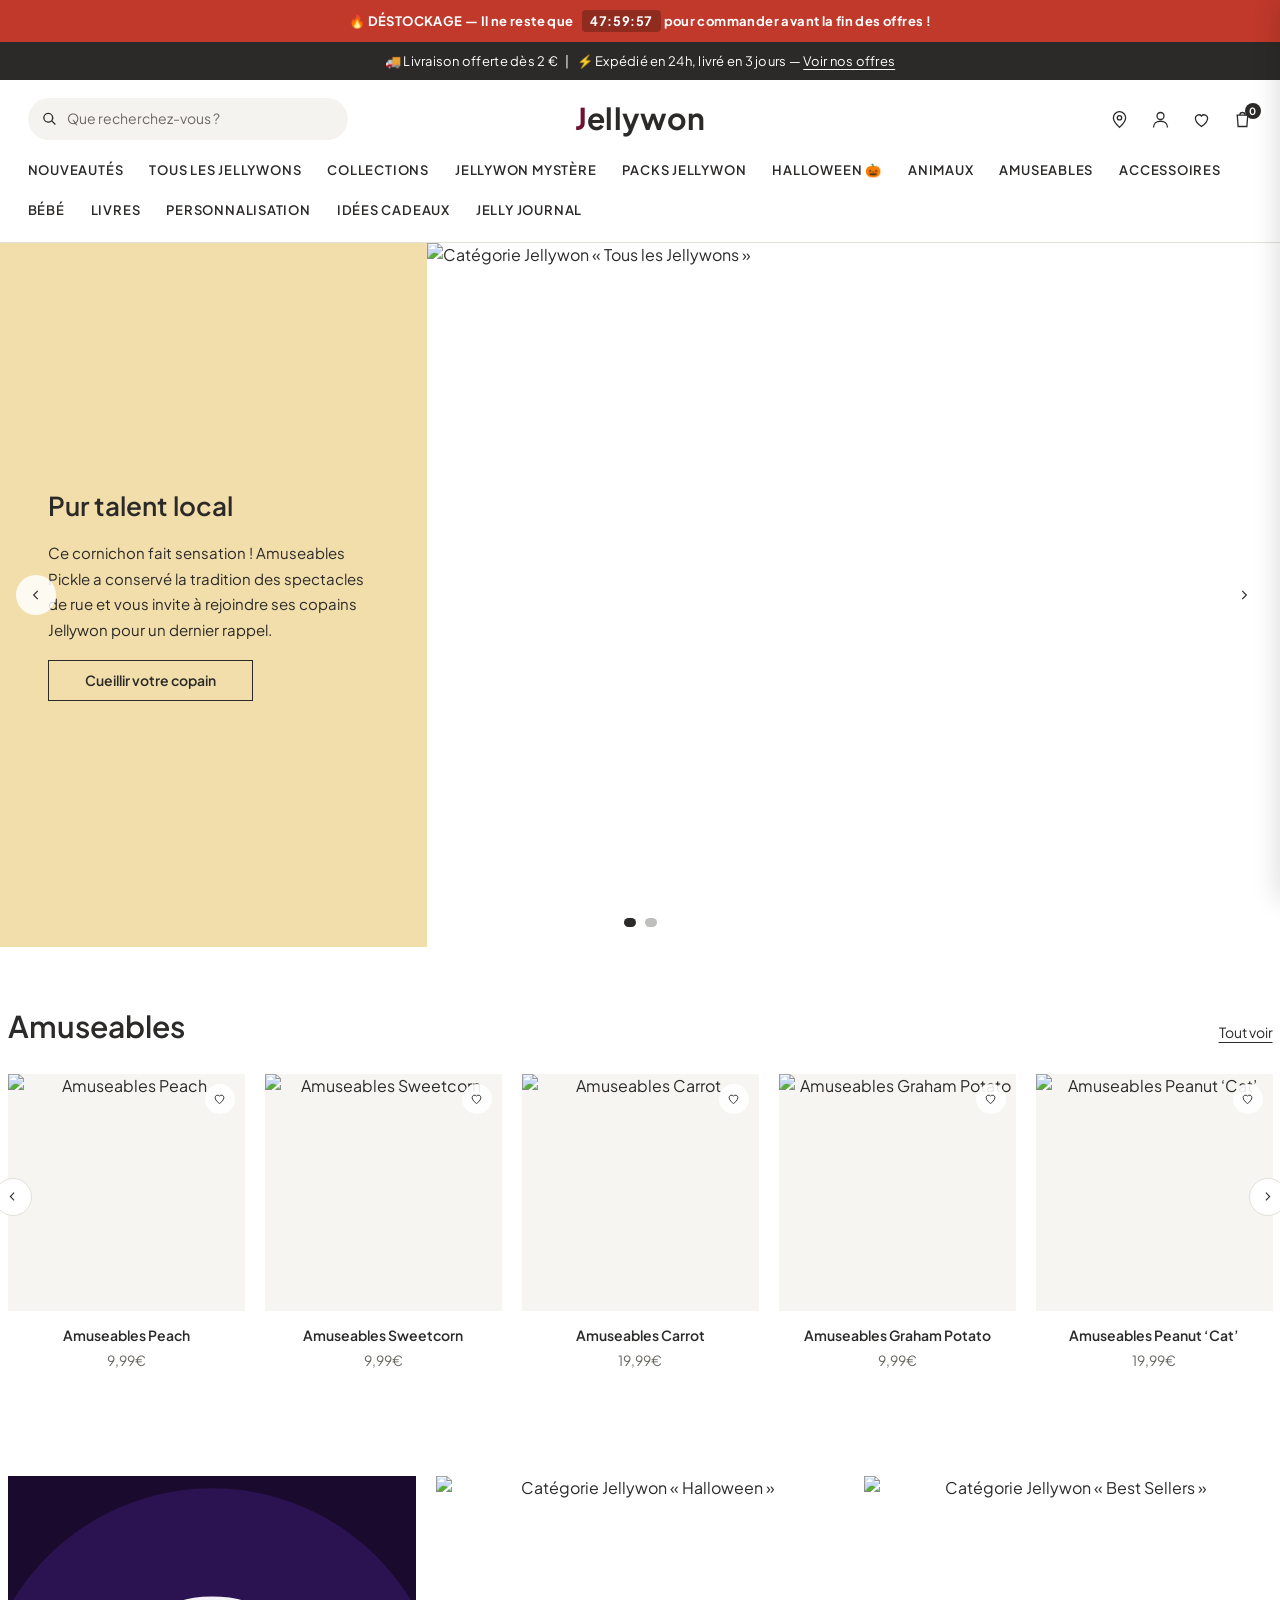
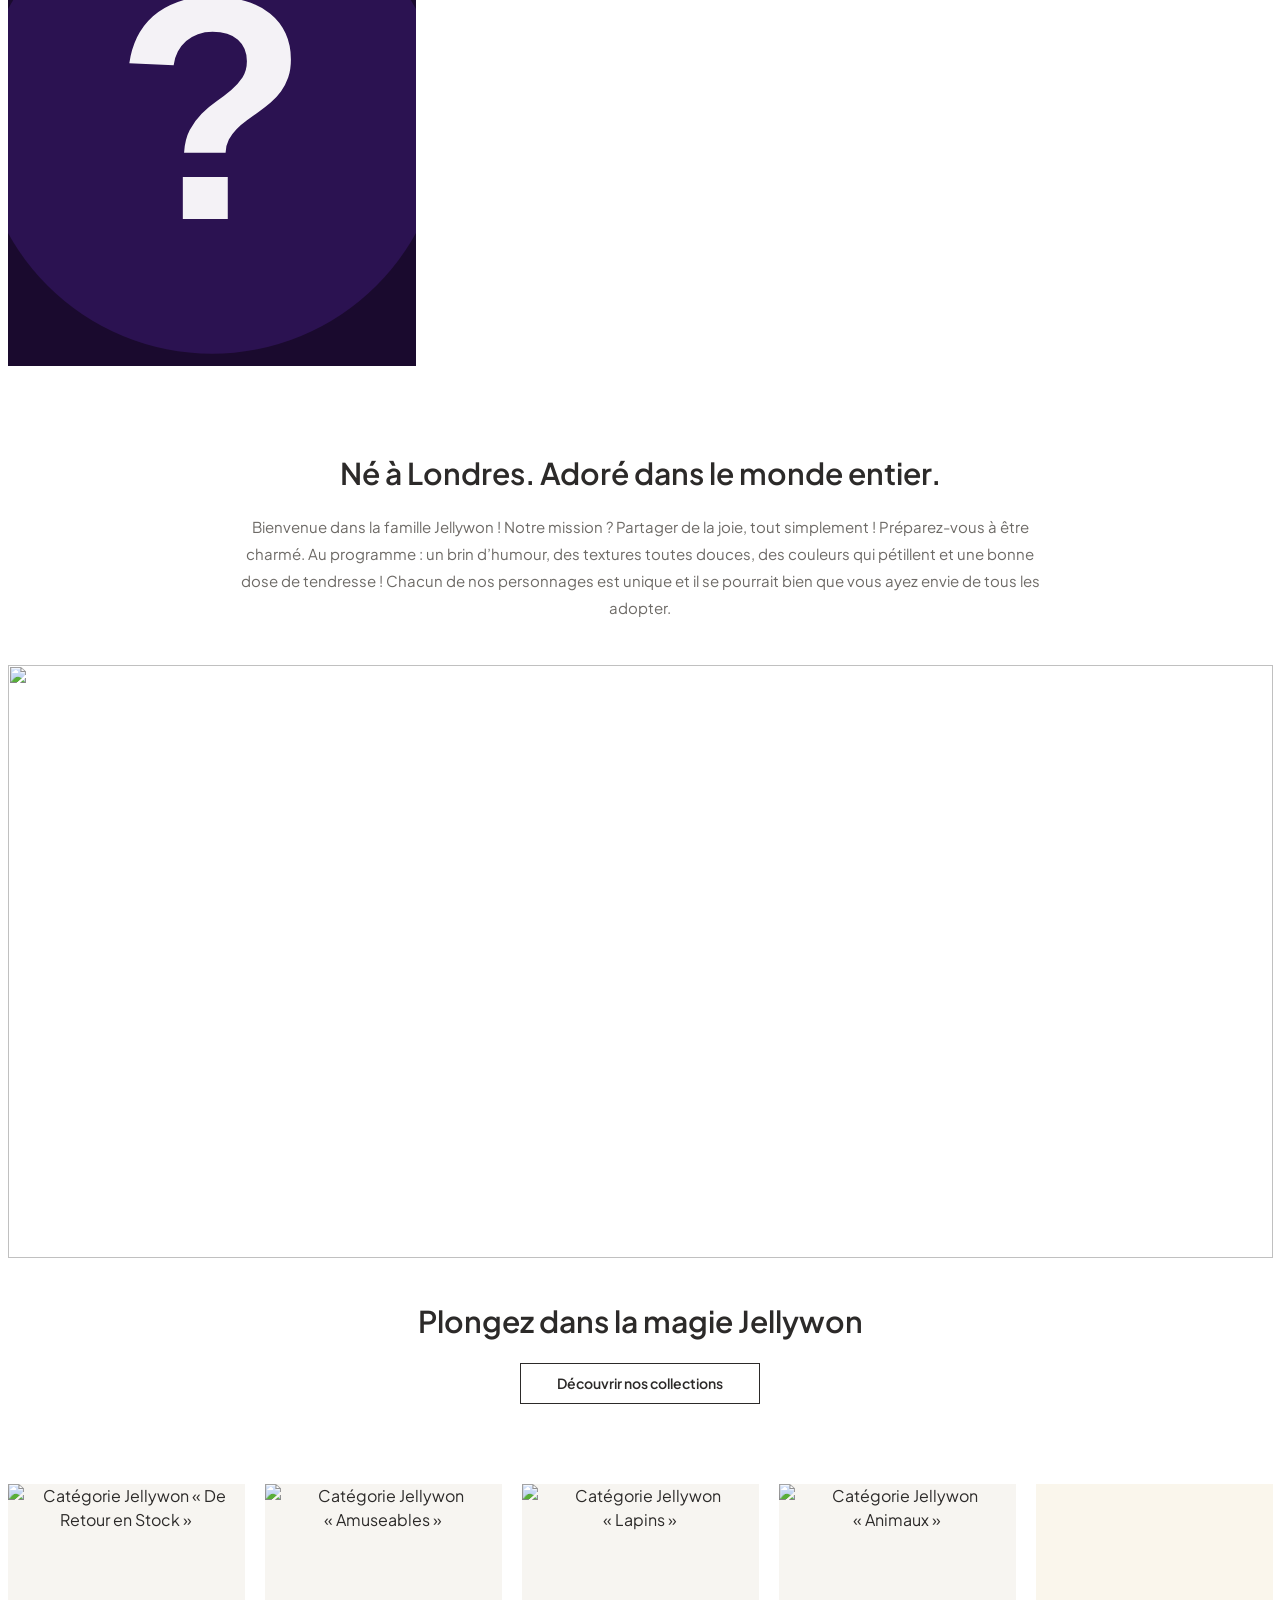
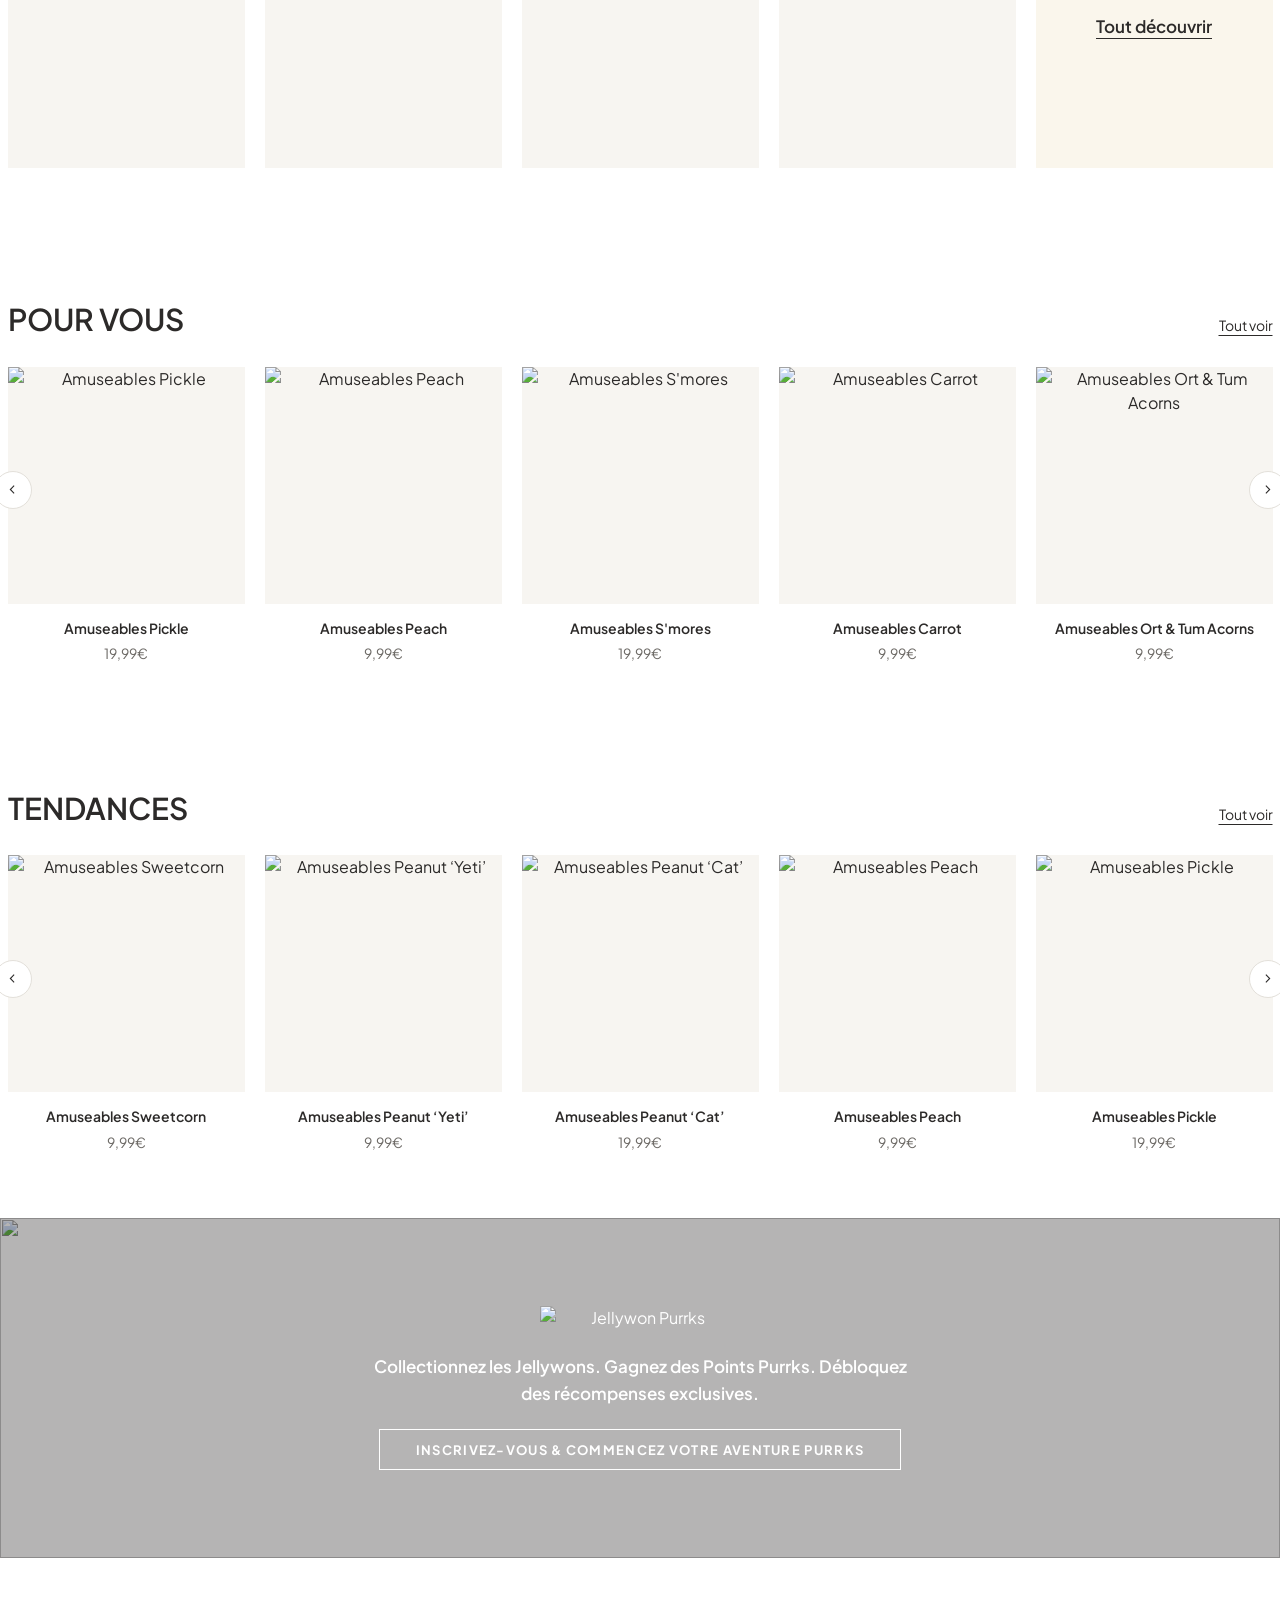
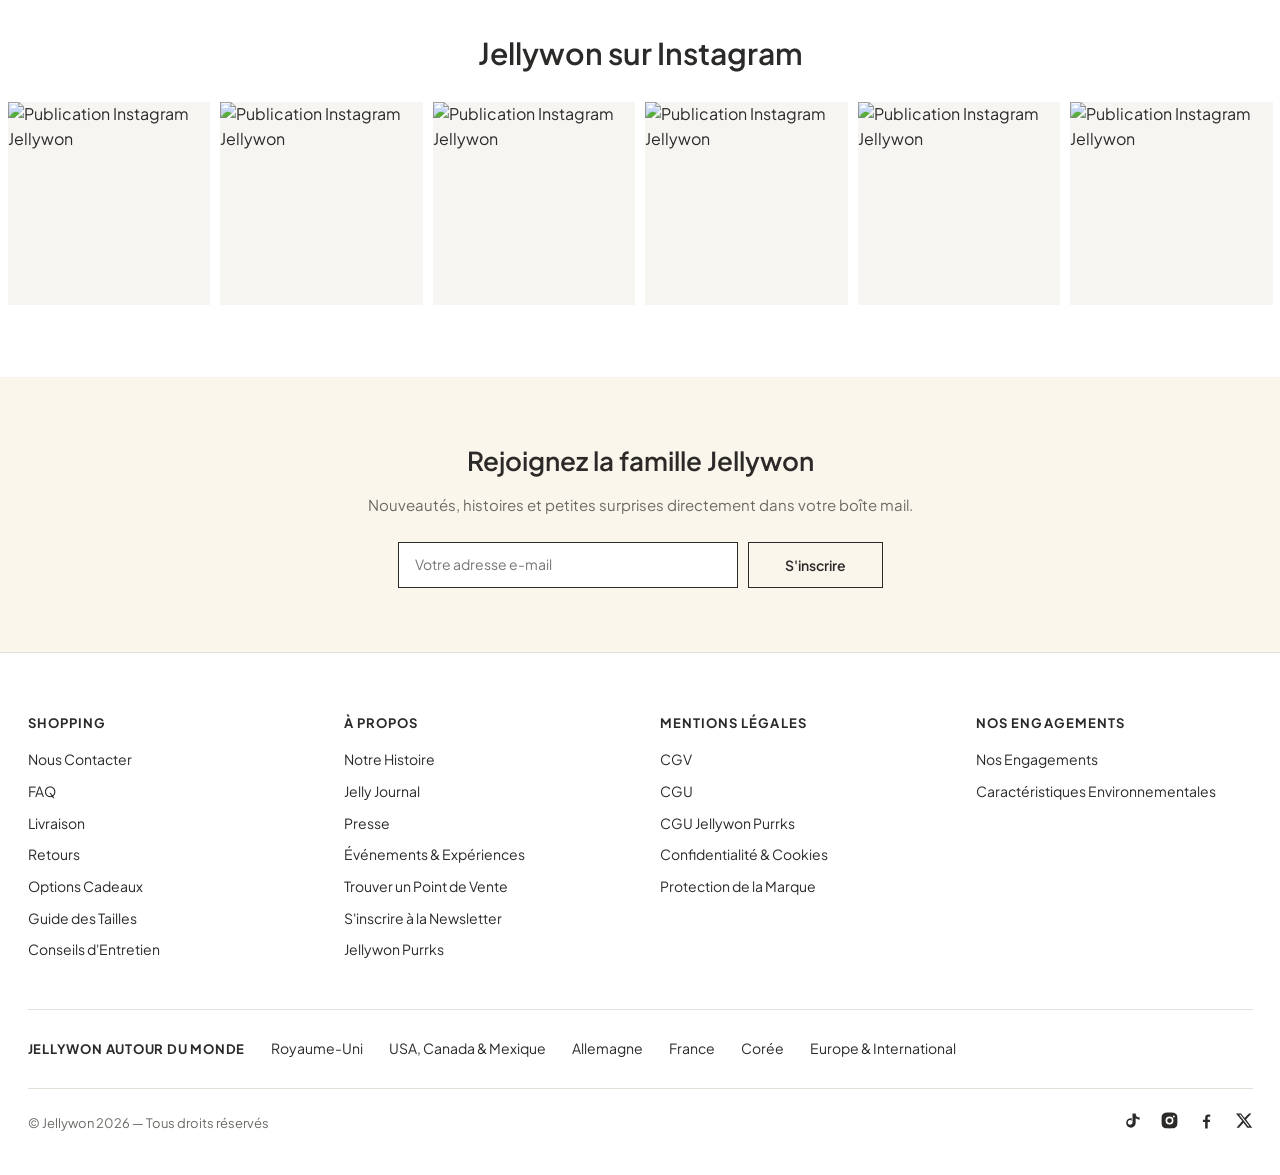
==== commit 1c90496e: "Renomme la marque Jellypin en Jellywon sur tout le site Logo, titres, meta descriptions, noms de pro" ====
--- a/index.html
+++ b/index.html
@@ -3,14 +3,14 @@
 <head>
 <meta charset="utf-8">
 <meta name="viewport" content="width=device-width, initial-scale=1">
-<title>Site Web Officiel Jellypin | Peluches &amp; Cadeaux Jellypin</title>
-<meta name="description" content="Bienvenue dans la famille Jellypin ! Peluches douces, personnages amusants et cadeaux tendres, nés à Londres et adorés dans le monde entier.">
+<title>Site Web Officiel Jellywon | Peluches &amp; Cadeaux Jellywon</title>
+<meta name="description" content="Bienvenue dans la famille Jellywon ! Peluches douces, personnages amusants et cadeaux tendres, nés à Londres et adorés dans le monde entier.">
 <link rel="preconnect" href="https://fonts.googleapis.com">
 <link rel="preconnect" href="https://fonts.gstatic.com" crossorigin>
 <link href="https://fonts.googleapis.com/css2?family=Plus+Jakarta+Sans:wght@400;500;600;700&display=swap" rel="stylesheet">
 <link rel="stylesheet" href="styles.css">
-<!-- Statcounter -->
-<script type="text/javascript">var sc_project=13353586;var sc_invisible=1;var sc_security="6846dd3d";</script>
+<!-- Statcounter — jellywon.site -->
+<script type="text/javascript">var sc_project=13355023;var sc_invisible=1;var sc_security="32c182ab";</script>
 <script type="text/javascript" src="https://www.statcounter.com/counter/counter.js" async></script>
 </head>
 <body>
@@ -35,8 +35,8 @@
       <input type="search" placeholder="Que recherchez-vous&nbsp;?" aria-label="Recherche">
     </form>
 
-    <a class="logo" href="index.html" aria-label="Jellypin, accueil">
-      <span class="logo__mark">Jellypin</span>
+    <a class="logo" href="index.html" aria-label="Jellywon, accueil">
+      <span class="logo__mark">Jellywon</span>
     </a>
 
     <div class="header__actions">
@@ -62,10 +62,10 @@
   <nav class="nav" aria-label="Navigation principale">
     <ul>
       <li><a href="category.html?c=nouveautes">Nouveautés</a></li>
-      <li><a href="category.html?c=tous-les-jellypins">Tous les Jellypins</a></li>
+      <li><a href="category.html?c=tous-les-jellywons">Tous les Jellywons</a></li>
       <li><a href="category.html?c=collections">Collections</a></li>
-      <li><a href="product.html?p=jellypin-mystere">Jellypin Myst&egrave;re</a></li>
-      <li><a href="category.html?c=packs-jellypin">Packs Jellypin</a></li>
+      <li><a href="product.html?p=jellywon-mystere">Jellywon Myst&egrave;re</a></li>
+      <li><a href="category.html?c=packs-jellywon">Packs Jellywon</a></li>
       <li><a href="category.html?c=halloween">Halloween &#127875;</a></li>
       <li><a href="category.html?c=animaux">Animaux</a></li>
       <li><a href="category.html?c=amuseables">Amuseables</a></li>
@@ -90,22 +90,22 @@
     <article class="hero__slide">
       <div class="hero__panel">
         <h2>Pur talent local</h2>
-        <p>Ce cornichon fait sensation&nbsp;! Amuseables Pickle a conservé la tradition des spectacles de rue et vous invite à rejoindre ses copains Jellypin pour un dernier rappel.</p>
+        <p>Ce cornichon fait sensation&nbsp;! Amuseables Pickle a conservé la tradition des spectacles de rue et vous invite à rejoindre ses copains Jellywon pour un dernier rappel.</p>
         <a class="btn" href="product.html?p=amuseables-pickle">Cueillir votre copain</a>
       </div>
       <div class="hero__media">
-        <img src="https://cdn11.bigcommerce.com/s-dt3q8edcif/images/stencil/1920w/image-manager/market-desktop-1270x704.jpg?t=1788273588" alt="Catégorie Jellypin &laquo;&nbsp;Tous les Jellypins&nbsp;&raquo;">
+        <img src="https://cdn11.bigcommerce.com/s-dt3q8edcif/images/stencil/1920w/image-manager/market-desktop-1270x704.jpg?t=1788273588" alt="Catégorie Jellywon &laquo;&nbsp;Tous les Jellywons&nbsp;&raquo;">
       </div>
     </article>
 
     <article class="hero__slide">
       <div class="hero__panel hero__panel--dark">
         <h2>Histoires au coin du feu</h2>
-        <p>Autour du feu, les Jellypins racontent des histoires. Les Amuseables S&rsquo;mores, blottis l&rsquo;un contre l&rsquo;autre se réchauffent joyeusement&nbsp;!</p>
-        <a class="btn btn--light" href="product.html?p=amuseables-smores">Raconter une histoire à un Jellypin</a>
+        <p>Autour du feu, les Jellywons racontent des histoires. Les Amuseables S&rsquo;mores, blottis l&rsquo;un contre l&rsquo;autre se réchauffent joyeusement&nbsp;!</p>
+        <a class="btn btn--light" href="product.html?p=amuseables-smores">Raconter une histoire à un Jellywon</a>
       </div>
       <div class="hero__media">
-        <img src="https://cdn11.bigcommerce.com/s-dt3q8edcif/images/stencil/1920w/image-manager/campfire-at-dusk-dtc-desktop-1270x704.jpg?t=1788273474" alt="Catégorie Jellypin &laquo;&nbsp;Automne &amp; Hiver&nbsp;&raquo;">
+        <img src="https://cdn11.bigcommerce.com/s-dt3q8edcif/images/stencil/1920w/image-manager/campfire-at-dusk-dtc-desktop-1270x704.jpg?t=1788273474" alt="Catégorie Jellywon &laquo;&nbsp;Automne &amp; Hiver&nbsp;&raquo;">
       </div>
     </article>
 
@@ -121,7 +121,7 @@
 </section>
 
 <!-- ====================================================================
-     Bannière Jellypin Mystère
+     Bannière Jellywon Mystère
      ==================================================================== -->
 <!-- ====================================================================
      Rail de produits
@@ -233,23 +233,23 @@
 <section class="trio container" aria-label="Catégories à la une">
   <div class="trio__grid">
 
-    <a class="trio__item" href="product.html?p=jellypin-mystere">
-      <figure>
-        <img src="data:image/svg+xml,%3Csvg xmlns='http://www.w3.org/2000/svg' viewBox='0 0 400 400'%3E%3Crect width='400' height='400' fill='%231a0a2e'/%3E%3Ccircle cx='200' cy='200' r='190' fill='%237c3aed' opacity='.18'/%3E%3Ctext x='200' y='280' text-anchor='middle' font-size='260' font-weight='900' fill='white' font-family='Arial,sans-serif' opacity='.95'%3E%3F%3C/text%3E%3C/svg%3E" alt="Catégorie Jellypin Mystère" loading="lazy">
-        <figcaption>Jellypin Mystère <span class="trio__from">dès 2&nbsp;&euro;</span></figcaption>
+    <a class="trio__item" href="product.html?p=jellywon-mystere">
+      <figure>
+        <img src="data:image/svg+xml,%3Csvg xmlns='http://www.w3.org/2000/svg' viewBox='0 0 400 400'%3E%3Crect width='400' height='400' fill='%231a0a2e'/%3E%3Ccircle cx='200' cy='200' r='190' fill='%237c3aed' opacity='.18'/%3E%3Ctext x='200' y='280' text-anchor='middle' font-size='260' font-weight='900' fill='white' font-family='Arial,sans-serif' opacity='.95'%3E%3F%3C/text%3E%3C/svg%3E" alt="Catégorie Jellywon Mystère" loading="lazy">
+        <figcaption>Jellywon Mystère <span class="trio__from">dès 2&nbsp;&euro;</span></figcaption>
       </figure>
     </a>
 
     <a class="trio__item" href="category.html?c=halloween">
       <figure>
-        <img src="https://cdn11.bigcommerce.com/s-dt3q8edcif/images/stencil/original/image-manager/resized-bat3b-broox-bat-burgundy-634x761q.jpg?t=1788273868" alt="Catégorie Jellypin &laquo;&nbsp;Halloween&nbsp;&raquo;" loading="lazy">
+        <img src="https://cdn11.bigcommerce.com/s-dt3q8edcif/images/stencil/original/image-manager/resized-bat3b-broox-bat-burgundy-634x761q.jpg?t=1788273868" alt="Catégorie Jellywon &laquo;&nbsp;Halloween&nbsp;&raquo;" loading="lazy">
         <figcaption>Halloween</figcaption>
       </figure>
     </a>
 
     <a class="trio__item" href="category.html?c=best-sellers">
       <figure>
-        <img src="https://cdn11.bigcommerce.com/s-dt3q8edcif/images/stencil/original/image-manager/resized-barm2od-bartholomew-bear-hiking-outfit-green-634x761a.jpg?t=1788273905" alt="Catégorie Jellypin &laquo;&nbsp;Best Sellers&nbsp;&raquo;" loading="lazy">
+        <img src="https://cdn11.bigcommerce.com/s-dt3q8edcif/images/stencil/original/image-manager/resized-barm2od-bartholomew-bear-hiking-outfit-green-634x761a.jpg?t=1788273905" alt="Catégorie Jellywon &laquo;&nbsp;Best Sellers&nbsp;&raquo;" loading="lazy">
         <figcaption>Best Sellers</figcaption>
       </figure>
     </a>
@@ -262,14 +262,14 @@
      ==================================================================== -->
 <section class="brand container">
   <h2>Né à Londres. Adoré dans le monde entier.</h2>
-  <p>Bienvenue dans la famille Jellypin&nbsp;! Notre mission&nbsp;? Partager de la joie, tout simplement&nbsp;! Préparez-vous à être charmé. Au programme&nbsp;: un brin d&rsquo;humour, des textures toutes douces, des couleurs qui pétillent et une bonne dose de tendresse&nbsp;! Chacun de nos personnages est unique et il se pourrait bien que vous ayez envie de tous les adopter.</p>
+  <p>Bienvenue dans la famille Jellywon&nbsp;! Notre mission&nbsp;? Partager de la joie, tout simplement&nbsp;! Préparez-vous à être charmé. Au programme&nbsp;: un brin d&rsquo;humour, des textures toutes douces, des couleurs qui pétillent et une bonne dose de tendresse&nbsp;! Chacun de nos personnages est unique et il se pourrait bien que vous ayez envie de tous les adopter.</p>
 
   <div class="brand__banner">
     <img src="https://cdn11.bigcommerce.com/s-dt3q8edcif/images/stencil/1920w/image-manager/blossoms-catwalk-desktop-16-7.5-1.jpg?t=1768296066" alt="" loading="lazy">
   </div>
 
   <div class="brand__cta">
-    <h2>Plongez dans la magie Jellypin</h2>
+    <h2>Plongez dans la magie Jellywon</h2>
     <a class="btn" href="category.html?c=collections">Découvrir nos collections</a>
   </div>
 </section>
@@ -282,33 +282,33 @@
 
     <a class="cats__item" href="category.html?c=de-retour-en-stock">
       <figure>
-        <img src="https://cdn11.bigcommerce.com/s-dt3q8edcif/images/stencil/original/image-manager/amuseables-sun-yellow-detail-card-grid.jpg?t=1788274013" alt="Catégorie Jellypin &laquo;&nbsp;De Retour en Stock&nbsp;&raquo;" loading="lazy">
+        <img src="https://cdn11.bigcommerce.com/s-dt3q8edcif/images/stencil/original/image-manager/amuseables-sun-yellow-detail-card-grid.jpg?t=1788274013" alt="Catégorie Jellywon &laquo;&nbsp;De Retour en Stock&nbsp;&raquo;" loading="lazy">
         <figcaption>De Retour en Stock</figcaption>
       </figure>
     </a>
 
     <a class="cats__item" href="category.html?c=amuseables">
       <figure>
-        <img src="https://cdn11.bigcommerce.com/s-dt3q8edcif/images/stencil/original/image-manager/resized-halloween-2026-2400x3200px-0009-a4gar-amuseables-garlic-burgundy-634x761.jpg?t=1788274000" alt="Catégorie Jellypin &laquo;&nbsp;Amuseables&nbsp;&raquo;" loading="lazy">
+        <img src="https://cdn11.bigcommerce.com/s-dt3q8edcif/images/stencil/original/image-manager/resized-halloween-2026-2400x3200px-0009-a4gar-amuseables-garlic-burgundy-634x761.jpg?t=1788274000" alt="Catégorie Jellywon &laquo;&nbsp;Amuseables&nbsp;&raquo;" loading="lazy">
         <figcaption>Amuseables</figcaption>
       </figure>
     </a>
 
     <a class="cats__item" href="category.html?c=lapins">
       <figure>
-        <img src="https://cdn11.bigcommerce.com/s-dt3q8edcif/images/stencil/original/image-manager/bashful-bunny-junior-pink-detail-634x761.jpg?t=1788273960" alt="Catégorie Jellypin &laquo;&nbsp;Lapins&nbsp;&raquo;" loading="lazy">
+        <img src="https://cdn11.bigcommerce.com/s-dt3q8edcif/images/stencil/original/image-manager/bashful-bunny-junior-pink-detail-634x761.jpg?t=1788273960" alt="Catégorie Jellywon &laquo;&nbsp;Lapins&nbsp;&raquo;" loading="lazy">
         <figcaption>Lapins</figcaption>
       </figure>
     </a>
 
     <a class="cats__item" href="category.html?c=animaux">
       <figure>
-        <img src="https://cdn11.bigcommerce.com/s-dt3q8edcif/images/stencil/original/image-manager/resized-ra3cn-trixiwoo-raccoon-634x761s.jpg?t=1788273980" alt="Catégorie Jellypin &laquo;&nbsp;Animaux&nbsp;&raquo;" loading="lazy">
+        <img src="https://cdn11.bigcommerce.com/s-dt3q8edcif/images/stencil/original/image-manager/resized-ra3cn-trixiwoo-raccoon-634x761s.jpg?t=1788273980" alt="Catégorie Jellywon &laquo;&nbsp;Animaux&nbsp;&raquo;" loading="lazy">
         <figcaption>Animaux</figcaption>
       </figure>
     </a>
 
-    <a class="cats__item cats__item--last" href="category.html?c=tous-les-jellypins">
+    <a class="cats__item cats__item--last" href="category.html?c=tous-les-jellywons">
       <figure><span>Tout découvrir</span></figure>
     </a>
 
@@ -321,7 +321,7 @@
 <section class="rail container" aria-label="Pour vous">
   <div class="rail__head">
     <h2>POUR VOUS</h2>
-    <a href="category.html?c=tous-les-jellypins">Tout voir</a>
+    <a href="category.html?c=tous-les-jellywons">Tout voir</a>
   </div>
   <div class="rail__viewport" data-rail>
     <div class="rail__scroller" data-rail-scroller>
@@ -416,8 +416,8 @@
     <img src="https://cdn11.bigcommerce.com/s-dt3q8edcif/images/stencil/1920w/image-manager/takeover-signpost-1040x512.jpg?t=1767638477" alt="" loading="lazy">
   </div>
   <div class="purrks__inner">
-    <img class="purrks__logo" src="https://cdn11.bigcommerce.com/s-ewhjllbwuo/images/stencil/768w/image-manager/purrks-logo-full-default.png" alt="Jellypin Purrks" loading="lazy">
-    <p>Collectionnez les Jellypins. Gagnez des Points Purrks. Débloquez des récompenses exclusives.</p>
+    <img class="purrks__logo" src="https://cdn11.bigcommerce.com/s-ewhjllbwuo/images/stencil/768w/image-manager/purrks-logo-full-default.png" alt="Jellywon Purrks" loading="lazy">
+    <p>Collectionnez les Jellywons. Gagnez des Points Purrks. Débloquez des récompenses exclusives.</p>
     <a class="btn btn--light" href="#"><span>Inscrivez-vous &amp; commencez votre aventure Purrks</span></a>
   </div>
 </section>
@@ -425,15 +425,15 @@
 <!-- ====================================================================
      Instagram
      ==================================================================== -->
-<section class="insta container" aria-label="Jellypin sur Instagram">
-  <h2>Jellypin sur Instagram</h2>
+<section class="insta container" aria-label="Jellywon sur Instagram">
+  <h2>Jellywon sur Instagram</h2>
   <div class="insta__grid">
-    <a href="#"><figure><img src="https://cdn11.bigcommerce.com/s-dt3q8edcif/images/stencil/500x500/products/331/7933/A6PIC__22611.1755712199.jpg" alt="Publication Instagram Jellypin" loading="lazy"></figure></a>
-    <a href="#"><figure><img src="https://cdn11.bigcommerce.com/s-dt3q8edcif/images/stencil/500x500/products/2069/17691/A4SMR__90722.1781272477.png" alt="Publication Instagram Jellypin" loading="lazy"></figure></a>
-    <a href="#"><figure><img src="https://cdn11.bigcommerce.com/s-dt3q8edcif/images/stencil/500x500/products/329/15945/A6PEACH__95074.1763051157.jpg" alt="Publication Instagram Jellypin" loading="lazy"></figure></a>
-    <a href="#"><figure><img src="https://cdn11.bigcommerce.com/s-dt3q8edcif/images/stencil/500x500/products/1951/16112/A4SWEE__10188.1765311964.jpg" alt="Publication Instagram Jellypin" loading="lazy"></figure></a>
-    <a href="#"><figure><img src="https://cdn11.bigcommerce.com/s-dt3q8edcif/images/stencil/500x500/products/2071/17685/A6PAC__55004.1781272442.png" alt="Publication Instagram Jellypin" loading="lazy"></figure></a>
-    <a href="#"><figure><img src="https://cdn11.bigcommerce.com/s-dt3q8edcif/images/stencil/500x500/products/1946/16100/A4CARR__12391.1765311964.jpg" alt="Publication Instagram Jellypin" loading="lazy"></figure></a>
+    <a href="#"><figure><img src="https://cdn11.bigcommerce.com/s-dt3q8edcif/images/stencil/500x500/products/331/7933/A6PIC__22611.1755712199.jpg" alt="Publication Instagram Jellywon" loading="lazy"></figure></a>
+    <a href="#"><figure><img src="https://cdn11.bigcommerce.com/s-dt3q8edcif/images/stencil/500x500/products/2069/17691/A4SMR__90722.1781272477.png" alt="Publication Instagram Jellywon" loading="lazy"></figure></a>
+    <a href="#"><figure><img src="https://cdn11.bigcommerce.com/s-dt3q8edcif/images/stencil/500x500/products/329/15945/A6PEACH__95074.1763051157.jpg" alt="Publication Instagram Jellywon" loading="lazy"></figure></a>
+    <a href="#"><figure><img src="https://cdn11.bigcommerce.com/s-dt3q8edcif/images/stencil/500x500/products/1951/16112/A4SWEE__10188.1765311964.jpg" alt="Publication Instagram Jellywon" loading="lazy"></figure></a>
+    <a href="#"><figure><img src="https://cdn11.bigcommerce.com/s-dt3q8edcif/images/stencil/500x500/products/2071/17685/A6PAC__55004.1781272442.png" alt="Publication Instagram Jellywon" loading="lazy"></figure></a>
+    <a href="#"><figure><img src="https://cdn11.bigcommerce.com/s-dt3q8edcif/images/stencil/500x500/products/1946/16100/A4CARR__12391.1765311964.jpg" alt="Publication Instagram Jellywon" loading="lazy"></figure></a>
   </div>
 </section>
 
@@ -441,7 +441,7 @@
      Newsletter
      ==================================================================== -->
 <section class="newsletter">
-  <h2>Rejoignez la famille Jellypin</h2>
+  <h2>Rejoignez la famille Jellywon</h2>
   <p>Nouveautés, histoires et petites surprises directement dans votre boîte mail.</p>
   <form onsubmit="return false">
     <input type="email" placeholder="Votre adresse e-mail" aria-label="Votre adresse e-mail">
@@ -480,7 +480,7 @@
           <li><a href="#">Événements &amp; Expériences</a></li>
           <li><a href="#">Trouver un Point de Vente</a></li>
           <li><a href="#">S'inscrire à la Newsletter</a></li>
-          <li><a href="#">Jellypin Purrks</a></li>
+          <li><a href="#">Jellywon Purrks</a></li>
         </ul>
       </div>
 
@@ -489,7 +489,7 @@
         <ul>
           <li><a href="#">CGV</a></li>
           <li><a href="#">CGU</a></li>
-          <li><a href="#">CGU Jellypin Purrks</a></li>
+          <li><a href="#">CGU Jellywon Purrks</a></li>
           <li><a href="#">Confidentialité &amp; Cookies</a></li>
           <li><a href="#">Protection de la Marque</a></li>
         </ul>
@@ -506,7 +506,7 @@
     </div>
 
     <div class="footer__region">
-      <strong>Jellypin autour du monde</strong>
+      <strong>Jellywon autour du monde</strong>
       <a href="#">Royaume-Uni</a>
       <a href="#">USA, Canada &amp; Mexique</a>
       <a href="#">Allemagne</a>
@@ -516,7 +516,7 @@
     </div>
 
     <div class="footer__bottom">
-      <p>&copy; Jellypin 2026 &mdash; Tous droits réservés</p>
+      <p>&copy; Jellywon 2026 &mdash; Tous droits réservés</p>
       <div class="footer__social">
         <a href="#" aria-label="TikTok"><svg viewBox="0 0 24 24"><path d="M16 3a5 5 0 005 5v3a8 8 0 01-5-1.8V15a6 6 0 11-6-6c.3 0 .7 0 1 .1v3.1a3 3 0 101 2.3V3h4z"/></svg></a>
         <a href="#" aria-label="Instagram"><svg viewBox="0 0 24 24"><path d="M12 2c2.7 0 3 0 4.1.1 1.1 0 1.8.2 2.4.5.7.3 1.2.6 1.7 1.2.6.5.9 1 1.2 1.7.3.6.5 1.3.5 2.4C22 9 22 9.3 22 12s0 3-.1 4.1c0 1.1-.2 1.8-.5 2.4-.3.7-.6 1.2-1.2 1.7-.5.6-1 .9-1.7 1.2-.6.3-1.3.5-2.4.5C15 22 14.7 22 12 22s-3 0-4.1-.1c-1.1 0-1.8-.2-2.4-.5-.7-.3-1.2-.6-1.7-1.2-.6-.5-.9-1-1.2-1.7-.3-.6-.5-1.3-.5-2.4C2 15 2 14.7 2 12s0-3 .1-4.1c0-1.1.2-1.8.5-2.4.3-.7.6-1.2 1.2-1.7.5-.6 1-.9 1.7-1.2.6-.3 1.3-.5 2.4-.5C9 2 9.3 2 12 2zm0 5a5 5 0 100 10 5 5 0 000-10zm0 2a3 3 0 110 6 3 3 0 010-6zm5.5-3.3a1.2 1.2 0 100 2.4 1.2 1.2 0 000-2.4z"/></svg></a>
--- a/styles.css
+++ b/styles.css
@@ -37,7 +37,7 @@
 
 .container{width:100%;max-width:var(--max);margin:0 auto;padding:0 20px}
 
-/* Bouton contour, style Jellypin -------------------------------------------- */
+/* Bouton contour, style Jellywon -------------------------------------------- */
 .btn{
   display:inline-block;
   padding:8px 36px;
@@ -789,7 +789,7 @@
 .pdp__sizelink{cursor:pointer}
 
 /* Mention de prix d'appel sur une tuile de categorie */
-/* --- Bannière Jellypin Mystère ------------------------------------------ */
+/* --- Bannière Jellywon Mystère ------------------------------------------ */
 .mystere-banner{
   display:flex;
   align-items:center;
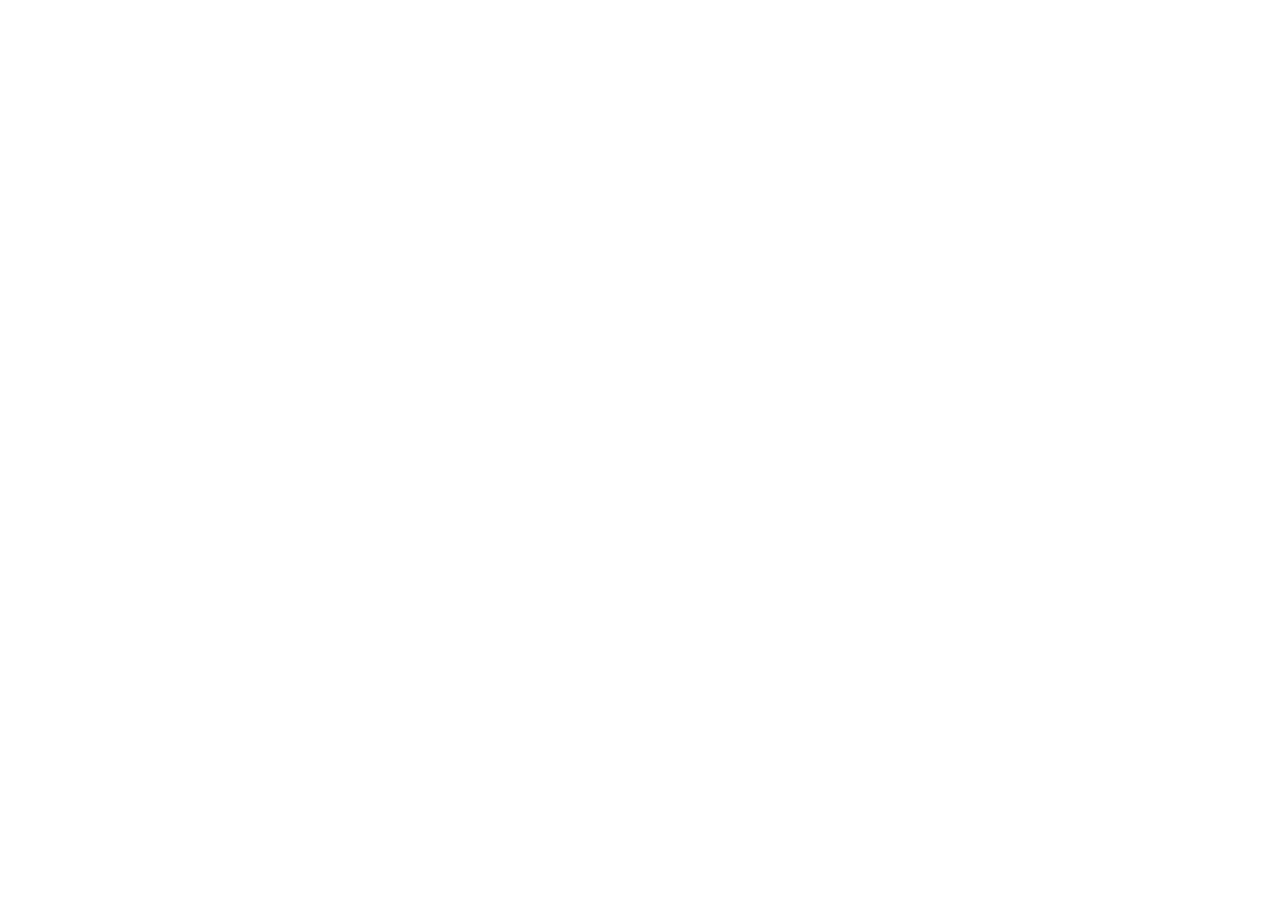
==== commit 04834029: "Redirige jellywon.site vers jellypin.site Le trafic etait disperse sur plusieurs domaines qui servai" ====
--- a/index.html
+++ b/index.html
@@ -1,556 +1,32 @@
-﻿<!DOCTYPE html>
+<!DOCTYPE html>
 <html lang="fr">
 <head>
 <meta charset="utf-8">
 <meta name="viewport" content="width=device-width, initial-scale=1">
-<title>Site Web Officiel Jellywon | Peluches &amp; Cadeaux Jellywon</title>
-<meta name="description" content="Bienvenue dans la famille Jellywon ! Peluches douces, personnages amusants et cadeaux tendres, nés à Londres et adorés dans le monde entier.">
-<link rel="preconnect" href="https://fonts.googleapis.com">
-<link rel="preconnect" href="https://fonts.gstatic.com" crossorigin>
-<link href="https://fonts.googleapis.com/css2?family=Plus+Jakarta+Sans:wght@400;500;600;700&display=swap" rel="stylesheet">
-<link rel="stylesheet" href="styles.css">
-<!-- Statcounter — jellywon.site -->
-<script type="text/javascript">var sc_project=13355023;var sc_invisible=1;var sc_security="32c182ab";</script>
-<script type="text/javascript" src="https://www.statcounter.com/counter/counter.js" async></script>
+<title>Jellypin</title>
+<link rel="canonical" href="https://jellypin.site/">
+<meta name="robots" content="noindex, follow">
+<!-- Redirection sans JavaScript -->
+<meta http-equiv="refresh" content="0; url=https://jellypin.site/">
+<style>
+  body{margin:0;min-height:100vh;display:flex;flex-direction:column;align-items:center;
+       justify-content:center;gap:16px;background:#faf6ec;color:#2c2a29;
+       font-family:"Plus Jakarta Sans",system-ui,-apple-system,Segoe UI,sans-serif}
+  .logo{font-size:27px;font-weight:700;color:#6d1230}
+  p{margin:0;font-size:14.5px;color:#6d6a66}
+  a{color:#6d1230}
+</style>
+<script>
+  /* Redirection immediate en conservant les parametres (?c=, ?p=, ?t=...). */
+  (function () {
+    var d = "https://jellypin.site/" + window.location.search + window.location.hash;
+    window.location.replace(d);
+  })();
+</script>
 </head>
 <body>
-
-<!-- ====================================================================
-     Bandeau promotionnel
-     ==================================================================== -->
-<div class="urgency-bar">
-  🔥 DÉSTOCKAGE — Il ne reste que <span class="urgency-bar__timer" id="urgency-timer">48:00:00</span> pour commander avant la fin des offres !
-</div>
-<div class="promo-bar">
-  🚚 Livraison offerte dès 2&nbsp;&euro;&ensp;|&ensp;⚡ Expédié en 24h, livré en 3 jours &mdash; <a href="#" data-open-cart>Voir nos offres</a>
-</div>
-
-<!-- ====================================================================
-     En-tete
-     ==================================================================== -->
-<header class="header">
-  <div class="header__top">
-    <form class="search" role="search" onsubmit="return false">
-      <svg viewBox="0 0 24 24" aria-hidden="true"><path d="M10 2a8 8 0 105.3 14l5.4 5.4 1.4-1.4-5.4-5.4A8 8 0 0010 2zm0 2a6 6 0 110 12 6 6 0 010-12z"/></svg>
-      <input type="search" placeholder="Que recherchez-vous&nbsp;?" aria-label="Recherche">
-    </form>
-
-    <a class="logo" href="index.html" aria-label="Jellywon, accueil">
-      <span class="logo__mark">Jellywon</span>
-    </a>
-
-    <div class="header__actions">
-      <button class="search-toggle" aria-label="Rechercher" id="search-toggle">
-        <svg viewBox="0 0 24 24"><path d="M10 2a8 8 0 105.3 14l5.4 5.4 1.4-1.4-5.4-5.4A8 8 0 0010 2zm0 2a6 6 0 110 12 6 6 0 010-12z"/></svg>
-      </button>
-      <a href="#" aria-label="Trouver un point de vente" title="Trouver un point de vente">
-        <svg viewBox="0 0 24 24"><path d="M12 21s7-6.3 7-11a7 7 0 10-14 0c0 4.7 7 11 7 11z"/><circle cx="12" cy="10" r="2.5"/></svg>
-      </a>
-      <a href="#" aria-label="Mon compte" title="Mon compte">
-        <svg viewBox="0 0 24 24"><circle cx="12" cy="8" r="4"/><path d="M4 21c0-4.4 3.6-7 8-7s8 2.6 8 7"/></svg>
-      </a>
-      <a href="#" aria-label="Liste de souhaits" title="Liste de souhaits">
-        <svg viewBox="0 0 24 24"><path d="M12 20s-7-4.6-7-9.3A4 4 0 0112 8a4 4 0 017 2.7C19 15.4 12 20 12 20z"/></svg>
-      </a>
-      <a href="#" aria-label="Panier" title="Panier" data-open-cart>
-        <svg viewBox="0 0 24 24"><path d="M6 7h12l-1 13H7L6 7z"/><path d="M9 7a3 3 0 016 0"/></svg>
-        <span class="cart-count" data-cart-count>0</span>
-      </a>
-    </div>
-  </div>
-
-  <nav class="nav" aria-label="Navigation principale">
-    <ul>
-      <li><a href="category.html?c=nouveautes">Nouveautés</a></li>
-      <li><a href="category.html?c=tous-les-jellywons">Tous les Jellywons</a></li>
-      <li><a href="category.html?c=collections">Collections</a></li>
-      <li><a href="product.html?p=jellywon-mystere">Jellywon Myst&egrave;re</a></li>
-      <li><a href="category.html?c=packs-jellywon">Packs Jellywon</a></li>
-      <li><a href="category.html?c=halloween">Halloween &#127875;</a></li>
-      <li><a href="category.html?c=animaux">Animaux</a></li>
-      <li><a href="category.html?c=amuseables">Amuseables</a></li>
-      <li><a href="category.html?c=accessoires">Accessoires</a></li>
-      <li><a href="category.html?c=bebe">Bébé</a></li>
-      <li><a href="category.html?c=livres">Livres</a></li>
-      <li><a href="category.html?c=personnalisation">Personnalisation</a></li>
-      <li><a href="category.html?c=idees-cadeaux">Idées Cadeaux</a></li>
-      <li><a href="#">Jelly Journal</a></li>
-    </ul>
-  </nav>
-</header>
-
-<main>
-
-<!-- ====================================================================
-     Carrousel heros
-     ==================================================================== -->
-<section class="hero" aria-label="À la une" data-hero>
-  <div class="hero__track" data-hero-track>
-
-    <article class="hero__slide">
-      <div class="hero__panel">
-        <h2>Pur talent local</h2>
-        <p>Ce cornichon fait sensation&nbsp;! Amuseables Pickle a conservé la tradition des spectacles de rue et vous invite à rejoindre ses copains Jellywon pour un dernier rappel.</p>
-        <a class="btn" href="product.html?p=amuseables-pickle">Cueillir votre copain</a>
-      </div>
-      <div class="hero__media">
-        <img src="https://cdn11.bigcommerce.com/s-dt3q8edcif/images/stencil/1920w/image-manager/market-desktop-1270x704.jpg?t=1788273588" alt="Catégorie Jellywon &laquo;&nbsp;Tous les Jellywons&nbsp;&raquo;">
-      </div>
-    </article>
-
-    <article class="hero__slide">
-      <div class="hero__panel hero__panel--dark">
-        <h2>Histoires au coin du feu</h2>
-        <p>Autour du feu, les Jellywons racontent des histoires. Les Amuseables S&rsquo;mores, blottis l&rsquo;un contre l&rsquo;autre se réchauffent joyeusement&nbsp;!</p>
-        <a class="btn btn--light" href="product.html?p=amuseables-smores">Raconter une histoire à un Jellywon</a>
-      </div>
-      <div class="hero__media">
-        <img src="https://cdn11.bigcommerce.com/s-dt3q8edcif/images/stencil/1920w/image-manager/campfire-at-dusk-dtc-desktop-1270x704.jpg?t=1788273474" alt="Catégorie Jellywon &laquo;&nbsp;Automne &amp; Hiver&nbsp;&raquo;">
-      </div>
-    </article>
-
-  </div>
-
-  <button class="hero__arrow hero__arrow--prev" data-hero-prev aria-label="Diapositive précédente">
-    <svg viewBox="0 0 24 24"><path d="M15 5l-7 7 7 7"/></svg>
-  </button>
-  <button class="hero__arrow hero__arrow--next" data-hero-next aria-label="Diapositive suivante">
-    <svg viewBox="0 0 24 24"><path d="M9 5l7 7-7 7"/></svg>
-  </button>
-  <div class="hero__dots" data-hero-dots></div>
-</section>
-
-<!-- ====================================================================
-     Bannière Jellywon Mystère
-     ==================================================================== -->
-<!-- ====================================================================
-     Rail de produits
-     ==================================================================== -->
-<section class="rail container" aria-label="Amuseables">
-  <div class="rail__head">
-    <h2>Amuseables</h2>
-    <a href="category.html?c=amuseables">Tout voir</a>
-  </div>
-
-  <div class="rail__viewport" data-rail>
-    <div class="rail__scroller" data-rail-scroller>
-
-      <a class="card" href="product.html?p=amuseables-peach">
-        <div class="card__img">
-          <img src="https://cdn11.bigcommerce.com/s-dt3q8edcif/images/stencil/500x500/products/329/15945/A6PEACH__95074.1763051157.jpg" alt="Amuseables Peach" loading="lazy">
-          <span class="card__wish" aria-hidden="true"><svg viewBox="0 0 24 24"><path d="M12 20s-7-4.6-7-9.3A4 4 0 0112 8a4 4 0 017 2.7C19 15.4 12 20 12 20z"/></svg></span>
-        </div>
-        <p class="card__name">Amuseables Peach</p>
-        <p class="card__price">9,99&euro;</p>
-      </a>
-
-      <a class="card" href="product.html?p=amuseables-sweetcorn">
-        <div class="card__img">
-          <img src="https://cdn11.bigcommerce.com/s-dt3q8edcif/images/stencil/500x500/products/1951/16112/A4SWEE__10188.1765311964.jpg" alt="Amuseables Sweetcorn" loading="lazy">
-          <span class="card__wish" aria-hidden="true"><svg viewBox="0 0 24 24"><path d="M12 20s-7-4.6-7-9.3A4 4 0 0112 8a4 4 0 017 2.7C19 15.4 12 20 12 20z"/></svg></span>
-        </div>
-        <p class="card__name">Amuseables Sweetcorn</p>
-        <p class="card__price">9,99&euro;</p>
-      </a>
-
-      <a class="card" href="product.html?p=amuseables-carrot">
-        <div class="card__img">
-          <img src="https://cdn11.bigcommerce.com/s-dt3q8edcif/images/stencil/500x500/products/1946/16100/A4CARR__12391.1765311964.jpg" alt="Amuseables Carrot" loading="lazy">
-          <span class="card__wish" aria-hidden="true"><svg viewBox="0 0 24 24"><path d="M12 20s-7-4.6-7-9.3A4 4 0 0112 8a4 4 0 017 2.7C19 15.4 12 20 12 20z"/></svg></span>
-        </div>
-        <p class="card__name">Amuseables Carrot</p>
-        <p class="card__price">19,99&euro;</p>
-      </a>
-
-      <a class="card" href="product.html?p=amuseables-potato">
-        <div class="card__img">
-          <img src="https://cdn11.bigcommerce.com/s-dt3q8edcif/images/stencil/500x500/products/332/7947/A6POT__33058.1755712199.jpg" alt="Amuseables Graham Potato" loading="lazy">
-          <span class="card__wish" aria-hidden="true"><svg viewBox="0 0 24 24"><path d="M12 20s-7-4.6-7-9.3A4 4 0 0112 8a4 4 0 017 2.7C19 15.4 12 20 12 20z"/></svg></span>
-        </div>
-        <p class="card__name">Amuseables Graham Potato</p>
-        <p class="card__price">9,99&euro;</p>
-      </a>
-
-      <a class="card" href="product.html?p=amuseables-peanut-cat-outfit">
-        <div class="card__img">
-          <img src="https://cdn11.bigcommerce.com/s-dt3q8edcif/images/stencil/500x500/products/1867/7899/A6PCT__55754.1755712197.jpg" alt="Amuseables Peanut &lsquo;Cat&rsquo;" loading="lazy">
-          <span class="card__wish" aria-hidden="true"><svg viewBox="0 0 24 24"><path d="M12 20s-7-4.6-7-9.3A4 4 0 0112 8a4 4 0 017 2.7C19 15.4 12 20 12 20z"/></svg></span>
-        </div>
-        <p class="card__name">Amuseables Peanut &lsquo;Cat&rsquo;</p>
-        <p class="card__price">19,99&euro;</p>
-      </a>
-
-      <a class="card" href="product.html?p=amuseables-peanut-yeti-outfit">
-        <div class="card__img">
-          <img src="https://cdn11.bigcommerce.com/s-dt3q8edcif/images/stencil/500x500/products/2072/17806/A6PBF__30852.1782833234.jpg" alt="Amuseables Peanut &lsquo;Yeti&rsquo;" loading="lazy">
-          <span class="card__wish" aria-hidden="true"><svg viewBox="0 0 24 24"><path d="M12 20s-7-4.6-7-9.3A4 4 0 0112 8a4 4 0 017 2.7C19 15.4 12 20 12 20z"/></svg></span>
-        </div>
-        <p class="card__name">Amuseables Peanut &lsquo;Yeti&rsquo;</p>
-        <p class="card__price">19,99&euro;</p>
-      </a>
-
-      <a class="card" href="product.html?p=amuseables-ort-tum-acorns">
-        <div class="card__img">
-          <img src="https://cdn11.bigcommerce.com/s-dt3q8edcif/images/stencil/500x500/products/2071/17685/A6PAC__55004.1781272442.png" alt="Amuseables Ort &amp; Tum Acorns" loading="lazy">
-          <span class="card__wish" aria-hidden="true"><svg viewBox="0 0 24 24"><path d="M12 20s-7-4.6-7-9.3A4 4 0 0112 8a4 4 0 017 2.7C19 15.4 12 20 12 20z"/></svg></span>
-        </div>
-        <p class="card__name">Amuseables Ort &amp; Tum Acorns</p>
-        <p class="card__price">9,99&euro;</p>
-      </a>
-
-      <a class="card" href="product.html?p=amuseables-smores">
-        <div class="card__img">
-          <img src="https://cdn11.bigcommerce.com/s-dt3q8edcif/images/stencil/500x500/products/2069/17691/A4SMR__90722.1781272477.png" alt="Amuseables S'mores" loading="lazy">
-          <span class="card__wish" aria-hidden="true"><svg viewBox="0 0 24 24"><path d="M12 20s-7-4.6-7-9.3A4 4 0 0112 8a4 4 0 017 2.7C19 15.4 12 20 12 20z"/></svg></span>
-        </div>
-        <p class="card__name">Amuseables S'mores</p>
-        <p class="card__price">9,99&euro;</p>
-      </a>
-
-      <a class="card" href="product.html?p=amuseables-pickle">
-        <div class="card__img">
-          <img src="https://cdn11.bigcommerce.com/s-dt3q8edcif/images/stencil/500x500/products/331/7933/A6PIC__22611.1755712199.jpg" alt="Amuseables Pickle" loading="lazy">
-          <span class="card__wish" aria-hidden="true"><svg viewBox="0 0 24 24"><path d="M12 20s-7-4.6-7-9.3A4 4 0 0112 8a4 4 0 017 2.7C19 15.4 12 20 12 20z"/></svg></span>
-        </div>
-        <p class="card__name">Amuseables Pickle</p>
-        <p class="card__price">19,99&euro;</p>
-      </a>
-
-    </div>
-
-    <button class="rail__arrow rail__arrow--prev" data-rail-prev aria-label="Produits précédents">
-      <svg viewBox="0 0 24 24"><path d="M15 5l-7 7 7 7"/></svg>
-    </button>
-    <button class="rail__arrow rail__arrow--next" data-rail-next aria-label="Produits suivants">
-      <svg viewBox="0 0 24 24"><path d="M9 5l7 7-7 7"/></svg>
-    </button>
-  </div>
-</section>
-
-<!-- ====================================================================
-     Trio de categories
-     ==================================================================== -->
-<section class="trio container" aria-label="Catégories à la une">
-  <div class="trio__grid">
-
-    <a class="trio__item" href="product.html?p=jellywon-mystere">
-      <figure>
-        <img src="data:image/svg+xml,%3Csvg xmlns='http://www.w3.org/2000/svg' viewBox='0 0 400 400'%3E%3Crect width='400' height='400' fill='%231a0a2e'/%3E%3Ccircle cx='200' cy='200' r='190' fill='%237c3aed' opacity='.18'/%3E%3Ctext x='200' y='280' text-anchor='middle' font-size='260' font-weight='900' fill='white' font-family='Arial,sans-serif' opacity='.95'%3E%3F%3C/text%3E%3C/svg%3E" alt="Catégorie Jellywon Mystère" loading="lazy">
-        <figcaption>Jellywon Mystère <span class="trio__from">dès 2&nbsp;&euro;</span></figcaption>
-      </figure>
-    </a>
-
-    <a class="trio__item" href="category.html?c=halloween">
-      <figure>
-        <img src="https://cdn11.bigcommerce.com/s-dt3q8edcif/images/stencil/original/image-manager/resized-bat3b-broox-bat-burgundy-634x761q.jpg?t=1788273868" alt="Catégorie Jellywon &laquo;&nbsp;Halloween&nbsp;&raquo;" loading="lazy">
-        <figcaption>Halloween</figcaption>
-      </figure>
-    </a>
-
-    <a class="trio__item" href="category.html?c=best-sellers">
-      <figure>
-        <img src="https://cdn11.bigcommerce.com/s-dt3q8edcif/images/stencil/original/image-manager/resized-barm2od-bartholomew-bear-hiking-outfit-green-634x761a.jpg?t=1788273905" alt="Catégorie Jellywon &laquo;&nbsp;Best Sellers&nbsp;&raquo;" loading="lazy">
-        <figcaption>Best Sellers</figcaption>
-      </figure>
-    </a>
-
-  </div>
-</section>
-
-<!-- ====================================================================
-     Bloc de marque
-     ==================================================================== -->
-<section class="brand container">
-  <h2>Né à Londres. Adoré dans le monde entier.</h2>
-  <p>Bienvenue dans la famille Jellywon&nbsp;! Notre mission&nbsp;? Partager de la joie, tout simplement&nbsp;! Préparez-vous à être charmé. Au programme&nbsp;: un brin d&rsquo;humour, des textures toutes douces, des couleurs qui pétillent et une bonne dose de tendresse&nbsp;! Chacun de nos personnages est unique et il se pourrait bien que vous ayez envie de tous les adopter.</p>
-
-  <div class="brand__banner">
-    <img src="https://cdn11.bigcommerce.com/s-dt3q8edcif/images/stencil/1920w/image-manager/blossoms-catwalk-desktop-16-7.5-1.jpg?t=1768296066" alt="" loading="lazy">
-  </div>
-
-  <div class="brand__cta">
-    <h2>Plongez dans la magie Jellywon</h2>
-    <a class="btn" href="category.html?c=collections">Découvrir nos collections</a>
-  </div>
-</section>
-
-<!-- ====================================================================
-     Grille de categories
-     ==================================================================== -->
-<section class="cats container" aria-label="Nos collections">
-  <div class="cats__grid">
-
-    <a class="cats__item" href="category.html?c=de-retour-en-stock">
-      <figure>
-        <img src="https://cdn11.bigcommerce.com/s-dt3q8edcif/images/stencil/original/image-manager/amuseables-sun-yellow-detail-card-grid.jpg?t=1788274013" alt="Catégorie Jellywon &laquo;&nbsp;De Retour en Stock&nbsp;&raquo;" loading="lazy">
-        <figcaption>De Retour en Stock</figcaption>
-      </figure>
-    </a>
-
-    <a class="cats__item" href="category.html?c=amuseables">
-      <figure>
-        <img src="https://cdn11.bigcommerce.com/s-dt3q8edcif/images/stencil/original/image-manager/resized-halloween-2026-2400x3200px-0009-a4gar-amuseables-garlic-burgundy-634x761.jpg?t=1788274000" alt="Catégorie Jellywon &laquo;&nbsp;Amuseables&nbsp;&raquo;" loading="lazy">
-        <figcaption>Amuseables</figcaption>
-      </figure>
-    </a>
-
-    <a class="cats__item" href="category.html?c=lapins">
-      <figure>
-        <img src="https://cdn11.bigcommerce.com/s-dt3q8edcif/images/stencil/original/image-manager/bashful-bunny-junior-pink-detail-634x761.jpg?t=1788273960" alt="Catégorie Jellywon &laquo;&nbsp;Lapins&nbsp;&raquo;" loading="lazy">
-        <figcaption>Lapins</figcaption>
-      </figure>
-    </a>
-
-    <a class="cats__item" href="category.html?c=animaux">
-      <figure>
-        <img src="https://cdn11.bigcommerce.com/s-dt3q8edcif/images/stencil/original/image-manager/resized-ra3cn-trixiwoo-raccoon-634x761s.jpg?t=1788273980" alt="Catégorie Jellywon &laquo;&nbsp;Animaux&nbsp;&raquo;" loading="lazy">
-        <figcaption>Animaux</figcaption>
-      </figure>
-    </a>
-
-    <a class="cats__item cats__item--last" href="category.html?c=tous-les-jellywons">
-      <figure><span>Tout découvrir</span></figure>
-    </a>
-
-  </div>
-</section>
-
-<!-- ====================================================================
-     Pour vous / Tendances
-     ==================================================================== -->
-<section class="rail container" aria-label="Pour vous">
-  <div class="rail__head">
-    <h2>POUR VOUS</h2>
-    <a href="category.html?c=tous-les-jellywons">Tout voir</a>
-  </div>
-  <div class="rail__viewport" data-rail>
-    <div class="rail__scroller" data-rail-scroller>
-
-      <a class="card" href="product.html?p=amuseables-pickle">
-        <div class="card__img"><img src="https://cdn11.bigcommerce.com/s-dt3q8edcif/images/stencil/500x500/products/331/7933/A6PIC__22611.1755712199.jpg" alt="Amuseables Pickle" loading="lazy"></div>
-        <p class="card__name">Amuseables Pickle</p>
-        <p class="card__price">19,99&euro;</p>
-      </a>
-      <a class="card" href="product.html?p=amuseables-peach">
-        <div class="card__img"><img src="https://cdn11.bigcommerce.com/s-dt3q8edcif/images/stencil/500x500/products/329/15945/A6PEACH__95074.1763051157.jpg" alt="Amuseables Peach" loading="lazy"></div>
-        <p class="card__name">Amuseables Peach</p>
-        <p class="card__price">9,99&euro;</p>
-      </a>
-      <a class="card" href="product.html?p=amuseables-smores">
-        <div class="card__img"><img src="https://cdn11.bigcommerce.com/s-dt3q8edcif/images/stencil/500x500/products/2069/17691/A4SMR__90722.1781272477.png" alt="Amuseables S'mores" loading="lazy"></div>
-        <p class="card__name">Amuseables S'mores</p>
-        <p class="card__price">19,99&euro;</p>
-      </a>
-      <a class="card" href="product.html?p=amuseables-carrot">
-        <div class="card__img"><img src="https://cdn11.bigcommerce.com/s-dt3q8edcif/images/stencil/500x500/products/1946/16100/A4CARR__12391.1765311964.jpg" alt="Amuseables Carrot" loading="lazy"></div>
-        <p class="card__name">Amuseables Carrot</p>
-        <p class="card__price">9,99&euro;</p>
-      </a>
-      <a class="card" href="product.html?p=amuseables-ort-tum-acorns">
-        <div class="card__img"><img src="https://cdn11.bigcommerce.com/s-dt3q8edcif/images/stencil/500x500/products/2071/17685/A6PAC__55004.1781272442.png" alt="Amuseables Ort &amp; Tum Acorns" loading="lazy"></div>
-        <p class="card__name">Amuseables Ort &amp; Tum Acorns</p>
-        <p class="card__price">9,99&euro;</p>
-      </a>
-      <a class="card" href="product.html?p=amuseables-potato">
-        <div class="card__img"><img src="https://cdn11.bigcommerce.com/s-dt3q8edcif/images/stencil/500x500/products/332/7947/A6POT__33058.1755712199.jpg" alt="Amuseables Graham Potato" loading="lazy"></div>
-        <p class="card__name">Amuseables Graham Potato</p>
-        <p class="card__price">19,99&euro;</p>
-      </a>
-
-    </div>
-    <button class="rail__arrow rail__arrow--prev" data-rail-prev aria-label="Produits précédents"><svg viewBox="0 0 24 24"><path d="M15 5l-7 7 7 7"/></svg></button>
-    <button class="rail__arrow rail__arrow--next" data-rail-next aria-label="Produits suivants"><svg viewBox="0 0 24 24"><path d="M9 5l7 7-7 7"/></svg></button>
-  </div>
-</section>
-
-<section class="rail container" aria-label="Tendances">
-  <div class="rail__head">
-    <h2>TENDANCES</h2>
-    <a href="category.html?c=halloween">Tout voir</a>
-  </div>
-  <div class="rail__viewport" data-rail>
-    <div class="rail__scroller" data-rail-scroller>
-
-      <a class="card" href="product.html?p=amuseables-sweetcorn">
-        <div class="card__img"><img src="https://cdn11.bigcommerce.com/s-dt3q8edcif/images/stencil/500x500/products/1951/16112/A4SWEE__10188.1765311964.jpg" alt="Amuseables Sweetcorn" loading="lazy"></div>
-        <p class="card__name">Amuseables Sweetcorn</p>
-        <p class="card__price">9,99&euro;</p>
-      </a>
-      <a class="card" href="product.html?p=amuseables-peanut-yeti-outfit">
-        <div class="card__img"><img src="https://cdn11.bigcommerce.com/s-dt3q8edcif/images/stencil/500x500/products/2072/17806/A6PBF__30852.1782833234.jpg" alt="Amuseables Peanut &lsquo;Yeti&rsquo;" loading="lazy"></div>
-        <p class="card__name">Amuseables Peanut &lsquo;Yeti&rsquo;</p>
-        <p class="card__price">9,99&euro;</p>
-      </a>
-      <a class="card" href="product.html?p=amuseables-peanut-cat-outfit">
-        <div class="card__img"><img src="https://cdn11.bigcommerce.com/s-dt3q8edcif/images/stencil/500x500/products/1867/7899/A6PCT__55754.1755712197.jpg" alt="Amuseables Peanut &lsquo;Cat&rsquo;" loading="lazy"></div>
-        <p class="card__name">Amuseables Peanut &lsquo;Cat&rsquo;</p>
-        <p class="card__price">19,99&euro;</p>
-      </a>
-      <a class="card" href="product.html?p=amuseables-peach">
-        <div class="card__img"><img src="https://cdn11.bigcommerce.com/s-dt3q8edcif/images/stencil/500x500/products/329/15945/A6PEACH__95074.1763051157.jpg" alt="Amuseables Peach" loading="lazy"></div>
-        <p class="card__name">Amuseables Peach</p>
-        <p class="card__price">9,99&euro;</p>
-      </a>
-      <a class="card" href="product.html?p=amuseables-pickle">
-        <div class="card__img"><img src="https://cdn11.bigcommerce.com/s-dt3q8edcif/images/stencil/500x500/products/331/7933/A6PIC__22611.1755712199.jpg" alt="Amuseables Pickle" loading="lazy"></div>
-        <p class="card__name">Amuseables Pickle</p>
-        <p class="card__price">19,99&euro;</p>
-      </a>
-      <a class="card" href="product.html?p=amuseables-carrot">
-        <div class="card__img"><img src="https://cdn11.bigcommerce.com/s-dt3q8edcif/images/stencil/500x500/products/1946/16100/A4CARR__12391.1765311964.jpg" alt="Amuseables Carrot" loading="lazy"></div>
-        <p class="card__name">Amuseables Carrot</p>
-        <p class="card__price">19,99&euro;</p>
-      </a>
-
-    </div>
-    <button class="rail__arrow rail__arrow--prev" data-rail-prev aria-label="Produits précédents"><svg viewBox="0 0 24 24"><path d="M15 5l-7 7 7 7"/></svg></button>
-    <button class="rail__arrow rail__arrow--next" data-rail-next aria-label="Produits suivants"><svg viewBox="0 0 24 24"><path d="M9 5l7 7-7 7"/></svg></button>
-  </div>
-</section>
-
-<!-- ====================================================================
-     Banniere Purrks
-     ==================================================================== -->
-<section class="purrks">
-  <div class="purrks__bg">
-    <img src="https://cdn11.bigcommerce.com/s-dt3q8edcif/images/stencil/1920w/image-manager/takeover-signpost-1040x512.jpg?t=1767638477" alt="" loading="lazy">
-  </div>
-  <div class="purrks__inner">
-    <img class="purrks__logo" src="https://cdn11.bigcommerce.com/s-ewhjllbwuo/images/stencil/768w/image-manager/purrks-logo-full-default.png" alt="Jellywon Purrks" loading="lazy">
-    <p>Collectionnez les Jellywons. Gagnez des Points Purrks. Débloquez des récompenses exclusives.</p>
-    <a class="btn btn--light" href="#"><span>Inscrivez-vous &amp; commencez votre aventure Purrks</span></a>
-  </div>
-</section>
-
-<!-- ====================================================================
-     Instagram
-     ==================================================================== -->
-<section class="insta container" aria-label="Jellywon sur Instagram">
-  <h2>Jellywon sur Instagram</h2>
-  <div class="insta__grid">
-    <a href="#"><figure><img src="https://cdn11.bigcommerce.com/s-dt3q8edcif/images/stencil/500x500/products/331/7933/A6PIC__22611.1755712199.jpg" alt="Publication Instagram Jellywon" loading="lazy"></figure></a>
-    <a href="#"><figure><img src="https://cdn11.bigcommerce.com/s-dt3q8edcif/images/stencil/500x500/products/2069/17691/A4SMR__90722.1781272477.png" alt="Publication Instagram Jellywon" loading="lazy"></figure></a>
-    <a href="#"><figure><img src="https://cdn11.bigcommerce.com/s-dt3q8edcif/images/stencil/500x500/products/329/15945/A6PEACH__95074.1763051157.jpg" alt="Publication Instagram Jellywon" loading="lazy"></figure></a>
-    <a href="#"><figure><img src="https://cdn11.bigcommerce.com/s-dt3q8edcif/images/stencil/500x500/products/1951/16112/A4SWEE__10188.1765311964.jpg" alt="Publication Instagram Jellywon" loading="lazy"></figure></a>
-    <a href="#"><figure><img src="https://cdn11.bigcommerce.com/s-dt3q8edcif/images/stencil/500x500/products/2071/17685/A6PAC__55004.1781272442.png" alt="Publication Instagram Jellywon" loading="lazy"></figure></a>
-    <a href="#"><figure><img src="https://cdn11.bigcommerce.com/s-dt3q8edcif/images/stencil/500x500/products/1946/16100/A4CARR__12391.1765311964.jpg" alt="Publication Instagram Jellywon" loading="lazy"></figure></a>
-  </div>
-</section>
-
-<!-- ====================================================================
-     Newsletter
-     ==================================================================== -->
-<section class="newsletter">
-  <h2>Rejoignez la famille Jellywon</h2>
-  <p>Nouveautés, histoires et petites surprises directement dans votre boîte mail.</p>
-  <form onsubmit="return false">
-    <input type="email" placeholder="Votre adresse e-mail" aria-label="Votre adresse e-mail">
-    <button class="btn" type="submit">S'inscrire</button>
-  </form>
-</section>
-
-</main>
-
-<!-- ====================================================================
-     Pied de page
-     ==================================================================== -->
-<footer class="footer">
-  <div class="container">
-    <div class="footer__cols">
-
-      <div>
-        <h3>Shopping</h3>
-        <ul>
-          <li><a href="#">Nous Contacter</a></li>
-          <li><a href="#">FAQ</a></li>
-          <li><a href="#">Livraison</a></li>
-          <li><a href="#">Retours</a></li>
-          <li><a href="#">Options Cadeaux</a></li>
-          <li><a href="#">Guide des Tailles</a></li>
-          <li><a href="#">Conseils d'Entretien</a></li>
-        </ul>
-      </div>
-
-      <div>
-        <h3>À propos</h3>
-        <ul>
-          <li><a href="#">Notre Histoire</a></li>
-          <li><a href="#">Jelly Journal</a></li>
-          <li><a href="#">Presse</a></li>
-          <li><a href="#">Événements &amp; Expériences</a></li>
-          <li><a href="#">Trouver un Point de Vente</a></li>
-          <li><a href="#">S'inscrire à la Newsletter</a></li>
-          <li><a href="#">Jellywon Purrks</a></li>
-        </ul>
-      </div>
-
-      <div>
-        <h3>Mentions légales</h3>
-        <ul>
-          <li><a href="#">CGV</a></li>
-          <li><a href="#">CGU</a></li>
-          <li><a href="#">CGU Jellywon Purrks</a></li>
-          <li><a href="#">Confidentialité &amp; Cookies</a></li>
-          <li><a href="#">Protection de la Marque</a></li>
-        </ul>
-      </div>
-
-      <div>
-        <h3>Nos engagements</h3>
-        <ul>
-          <li><a href="#">Nos Engagements</a></li>
-          <li><a href="#">Caractéristiques Environnementales</a></li>
-        </ul>
-      </div>
-
-    </div>
-
-    <div class="footer__region">
-      <strong>Jellywon autour du monde</strong>
-      <a href="#">Royaume-Uni</a>
-      <a href="#">USA, Canada &amp; Mexique</a>
-      <a href="#">Allemagne</a>
-      <a href="#">France</a>
-      <a href="#">Corée</a>
-      <a href="#">Europe &amp; International</a>
-    </div>
-
-    <div class="footer__bottom">
-      <p>&copy; Jellywon 2026 &mdash; Tous droits réservés</p>
-      <div class="footer__social">
-        <a href="#" aria-label="TikTok"><svg viewBox="0 0 24 24"><path d="M16 3a5 5 0 005 5v3a8 8 0 01-5-1.8V15a6 6 0 11-6-6c.3 0 .7 0 1 .1v3.1a3 3 0 101 2.3V3h4z"/></svg></a>
-        <a href="#" aria-label="Instagram"><svg viewBox="0 0 24 24"><path d="M12 2c2.7 0 3 0 4.1.1 1.1 0 1.8.2 2.4.5.7.3 1.2.6 1.7 1.2.6.5.9 1 1.2 1.7.3.6.5 1.3.5 2.4C22 9 22 9.3 22 12s0 3-.1 4.1c0 1.1-.2 1.8-.5 2.4-.3.7-.6 1.2-1.2 1.7-.5.6-1 .9-1.7 1.2-.6.3-1.3.5-2.4.5C15 22 14.7 22 12 22s-3 0-4.1-.1c-1.1 0-1.8-.2-2.4-.5-.7-.3-1.2-.6-1.7-1.2-.6-.5-.9-1-1.2-1.7-.3-.6-.5-1.3-.5-2.4C2 15 2 14.7 2 12s0-3 .1-4.1c0-1.1.2-1.8.5-2.4.3-.7.6-1.2 1.2-1.7.5-.6 1-.9 1.7-1.2.6-.3 1.3-.5 2.4-.5C9 2 9.3 2 12 2zm0 5a5 5 0 100 10 5 5 0 000-10zm0 2a3 3 0 110 6 3 3 0 010-6zm5.5-3.3a1.2 1.2 0 100 2.4 1.2 1.2 0 000-2.4z"/></svg></a>
-        <a href="#" aria-label="Facebook"><svg viewBox="0 0 24 24"><path d="M13.5 22v-8h2.7l.4-3.1h-3.1V8.9c0-.9.3-1.5 1.6-1.5h1.6V4.6c-.3 0-1.3-.1-2.4-.1-2.4 0-4 1.4-4 4.1v2.3H7.5V14h2.8v8h3.2z"/></svg></a>
-        <a href="#" aria-label="Twitter"><svg viewBox="0 0 24 24"><path d="M18.9 3H22l-6.8 7.8L23 21h-6.2l-4.9-6.3L6.3 21H3.2l7.2-8.3L2.5 3h6.4l4.4 5.8L18.9 3zm-1.1 16.2h1.7L8.3 4.7H6.5l11.3 14.5z"/></svg></a>
-      </div>
-    </div>
-  </div>
-</footer>
-
-<!-- Tiroir panier / paiement -->
-<div class="drawer-overlay" id="drawer-overlay"></div>
-<aside class="drawer" id="cart-drawer" aria-label="Panier et paiement">
-  <div class="drawer__head">
-    <h2>Votre panier</h2>
-    <button class="drawer__close" id="drawer-close" aria-label="Fermer">&times;</button>
-  </div>
-
-  <div class="drawer__items" id="drawer-items"></div>
-  <p class="drawer__empty" id="drawer-empty">Votre panier est vide.</p>
-
-  <div class="drawer__shipping">🚚 Livraison offerte dès 2€</div>
-
-  <div class="drawer__spacer"></div>
-
-  <div class="drawer__total" id="drawer-total" hidden>
-    <span>Total estimé</span>
-    <strong id="drawer-total-amount"></strong>
-  </div>
-  <p class="drawer__promo" id="drawer-promo" hidden></p>
-  <a class="drawer__checkout" id="drawer-checkout" href="shipping.html" hidden>Procéder au paiement</a>
-</aside>
-
-<script src="products.js"></script>
-<script src="script.js"></script>
+  <span class="logo">Jellypin</span>
+  <p>Redirection vers la boutique…</p>
+  <p><a href="https://jellypin.site/">Continuer vers jellypin.site</a></p>
 </body>
 </html>
